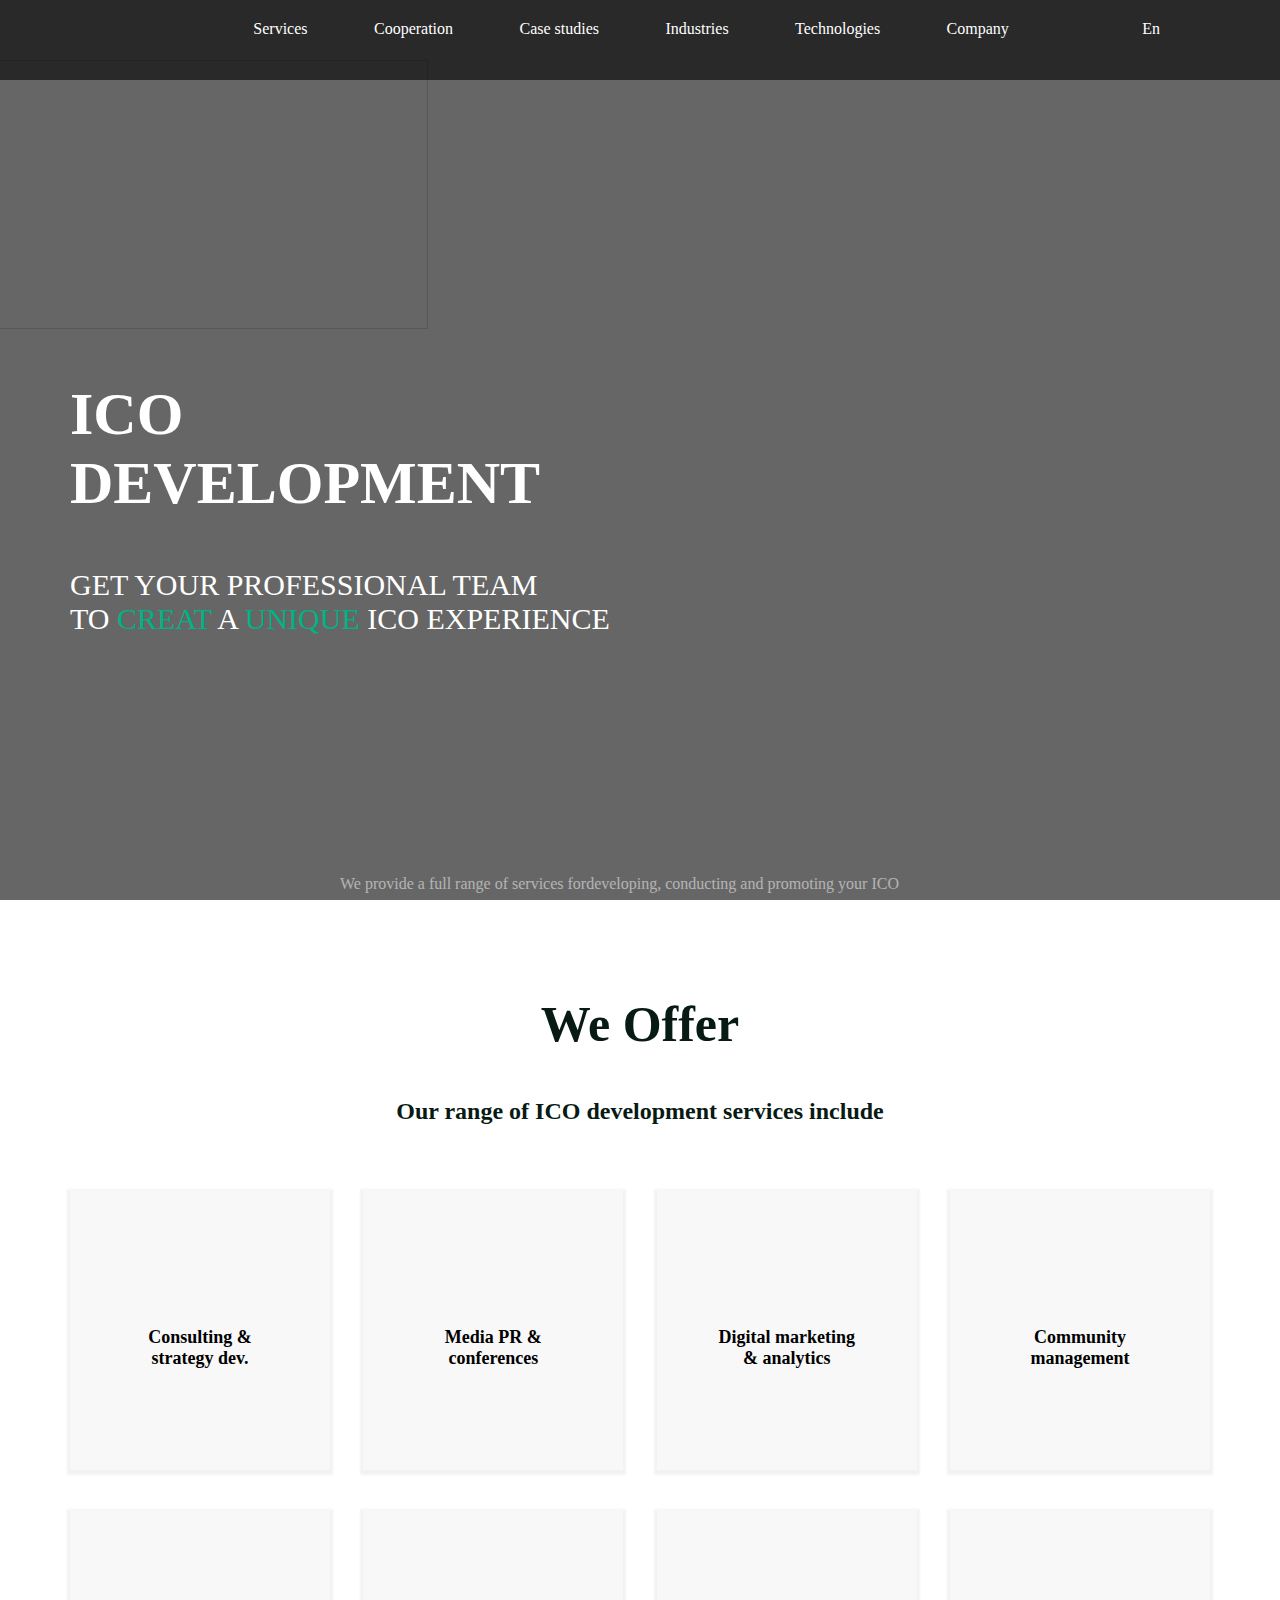
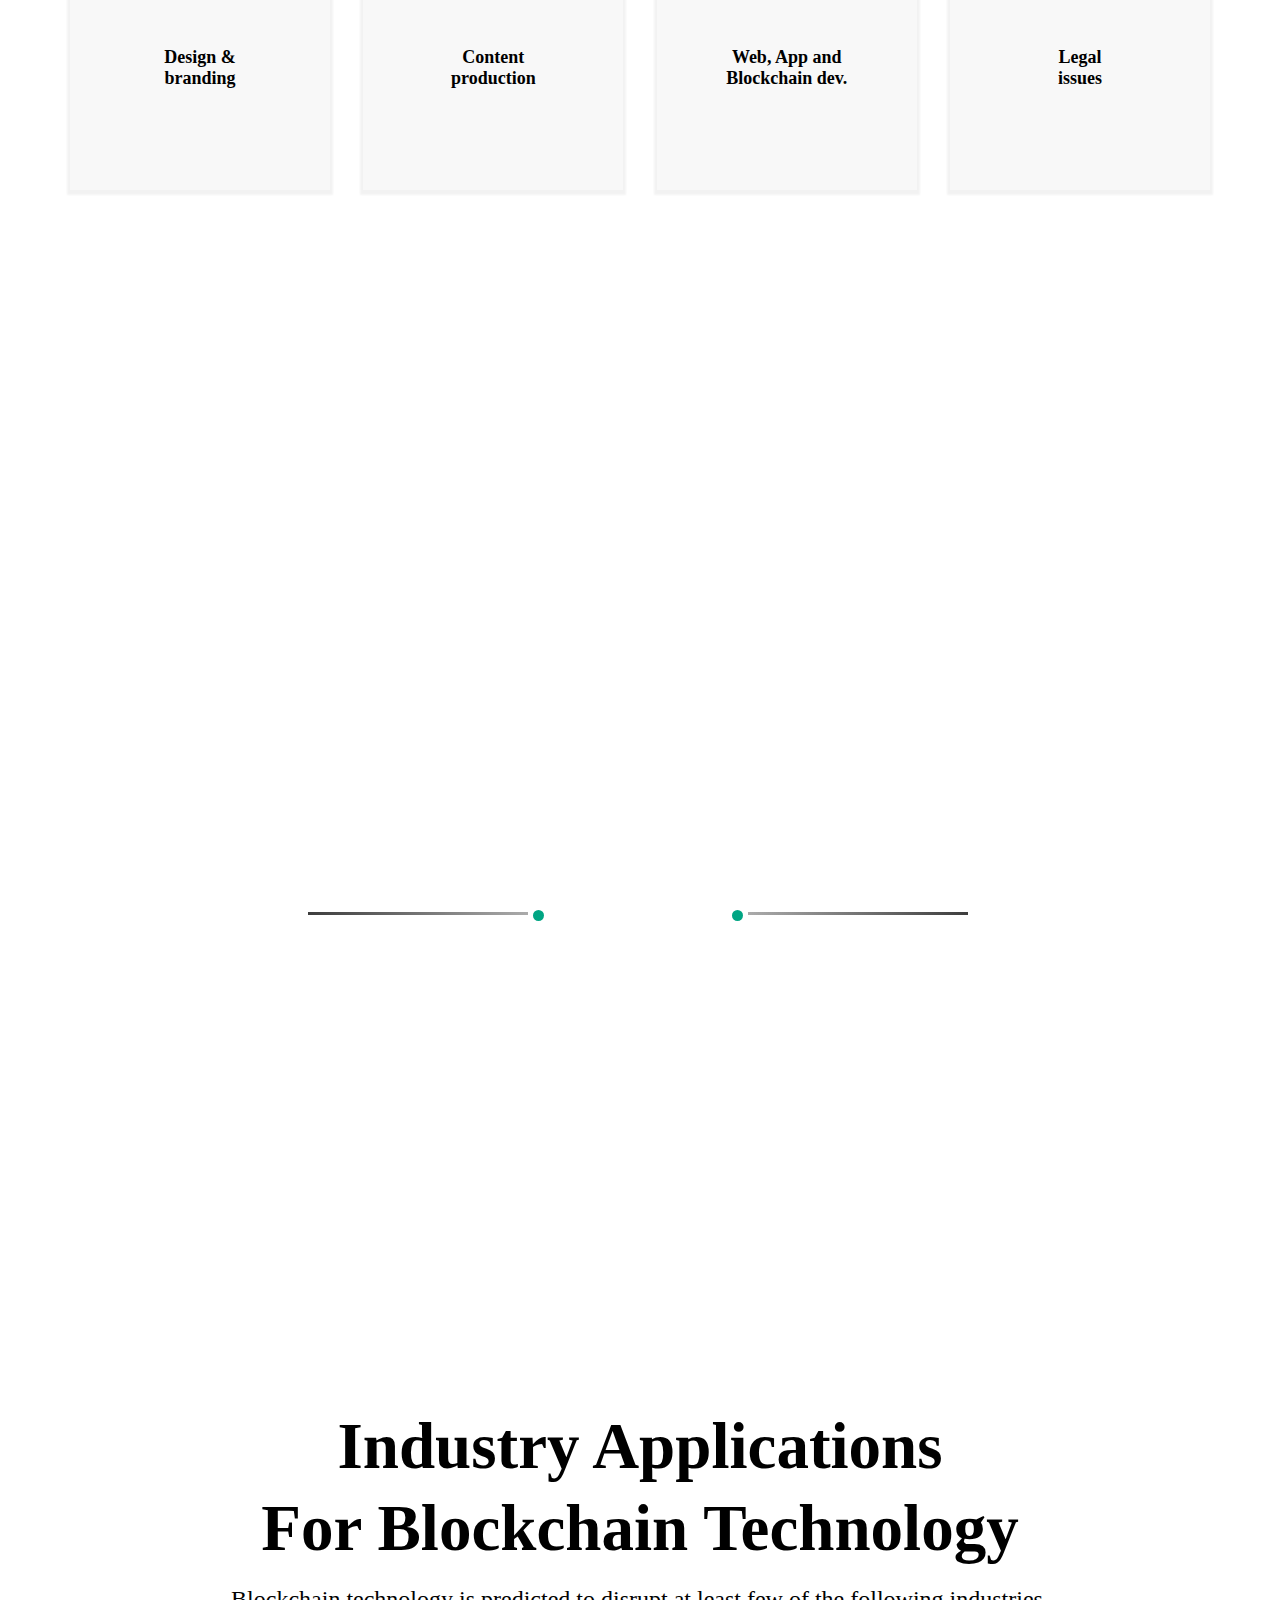
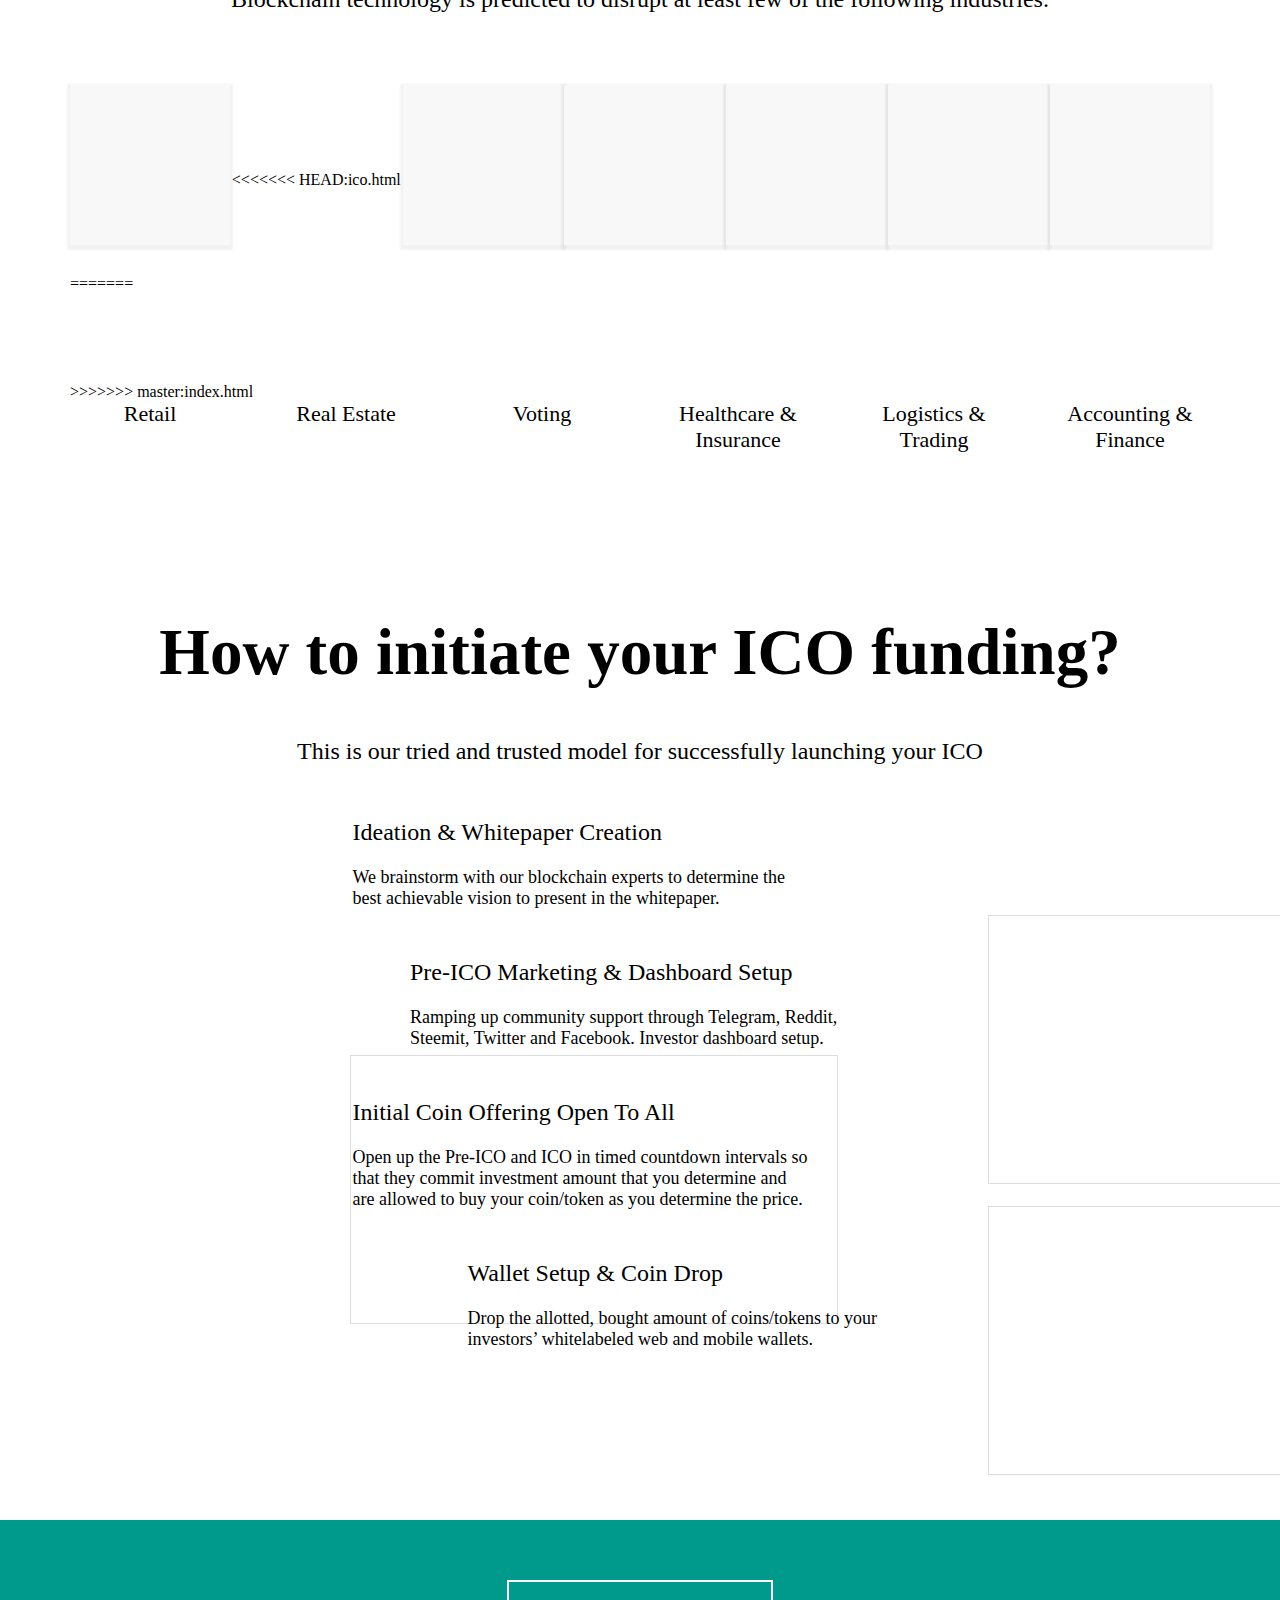
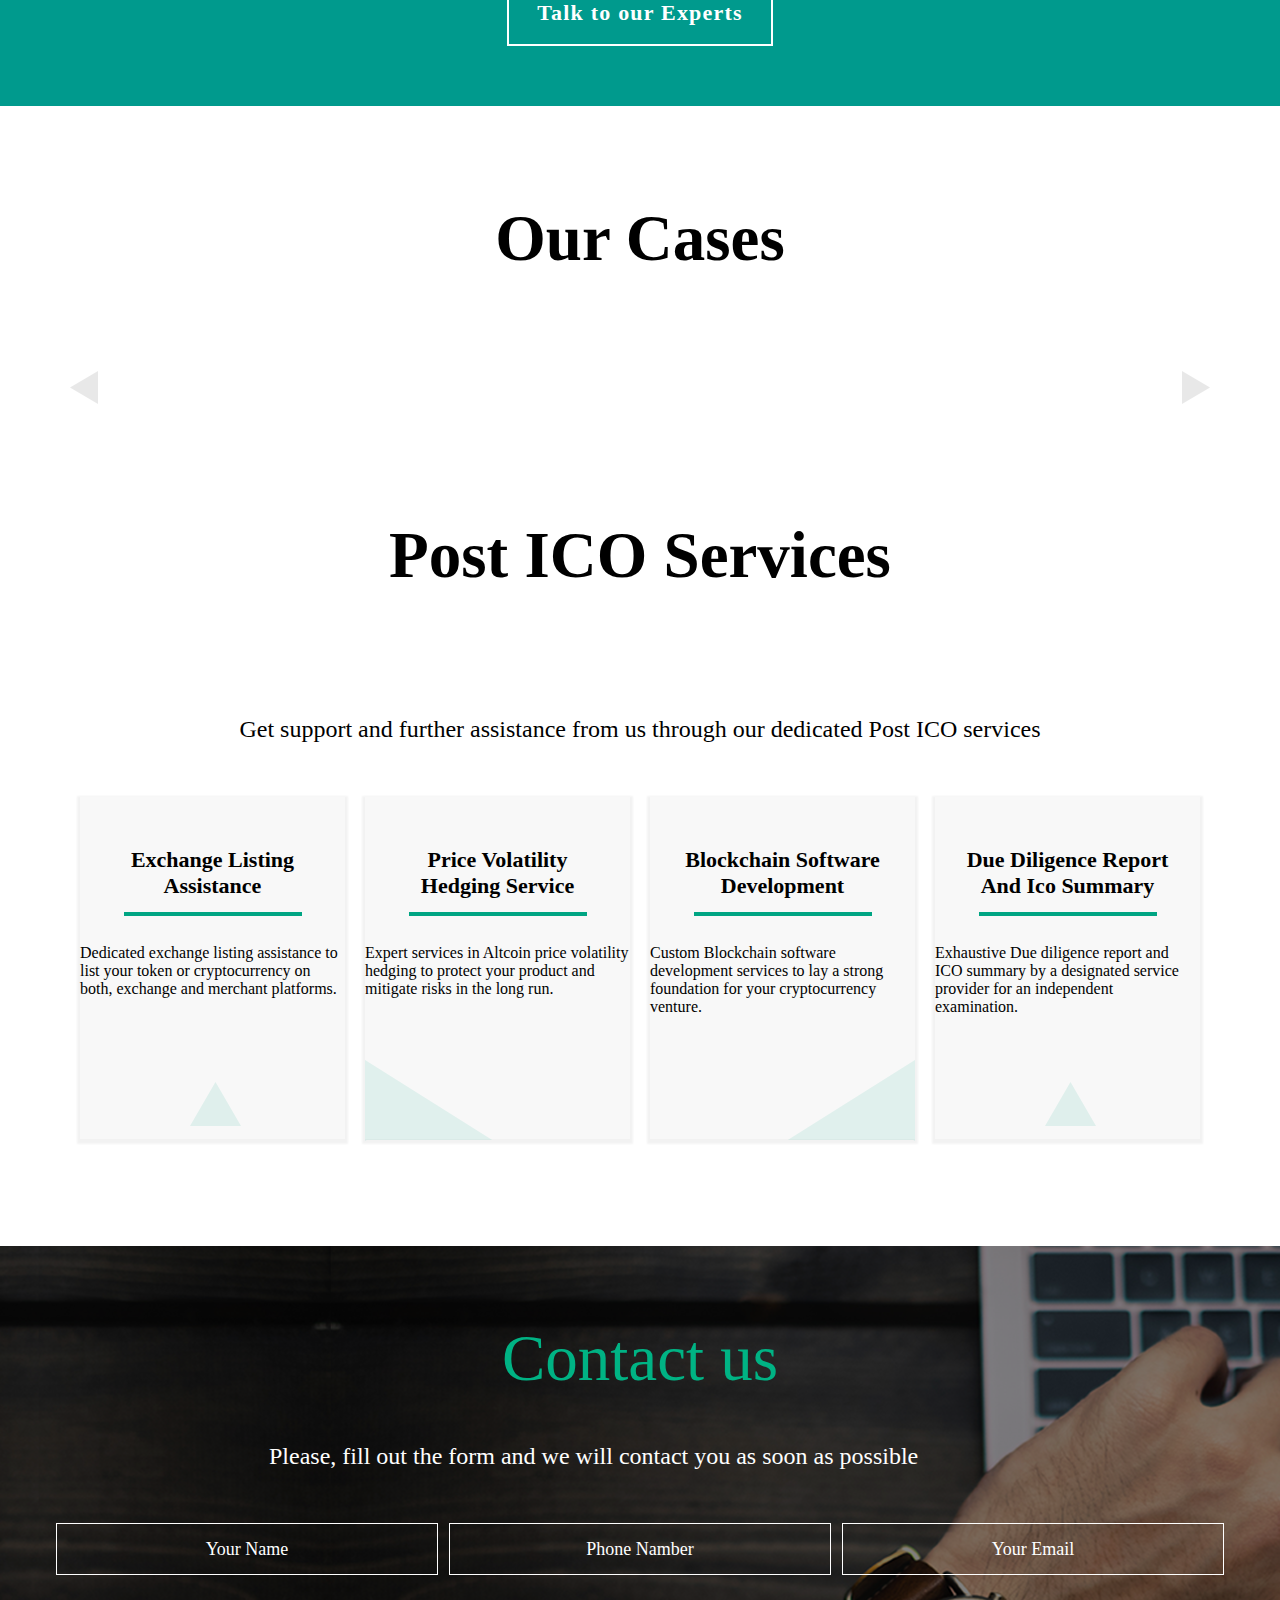
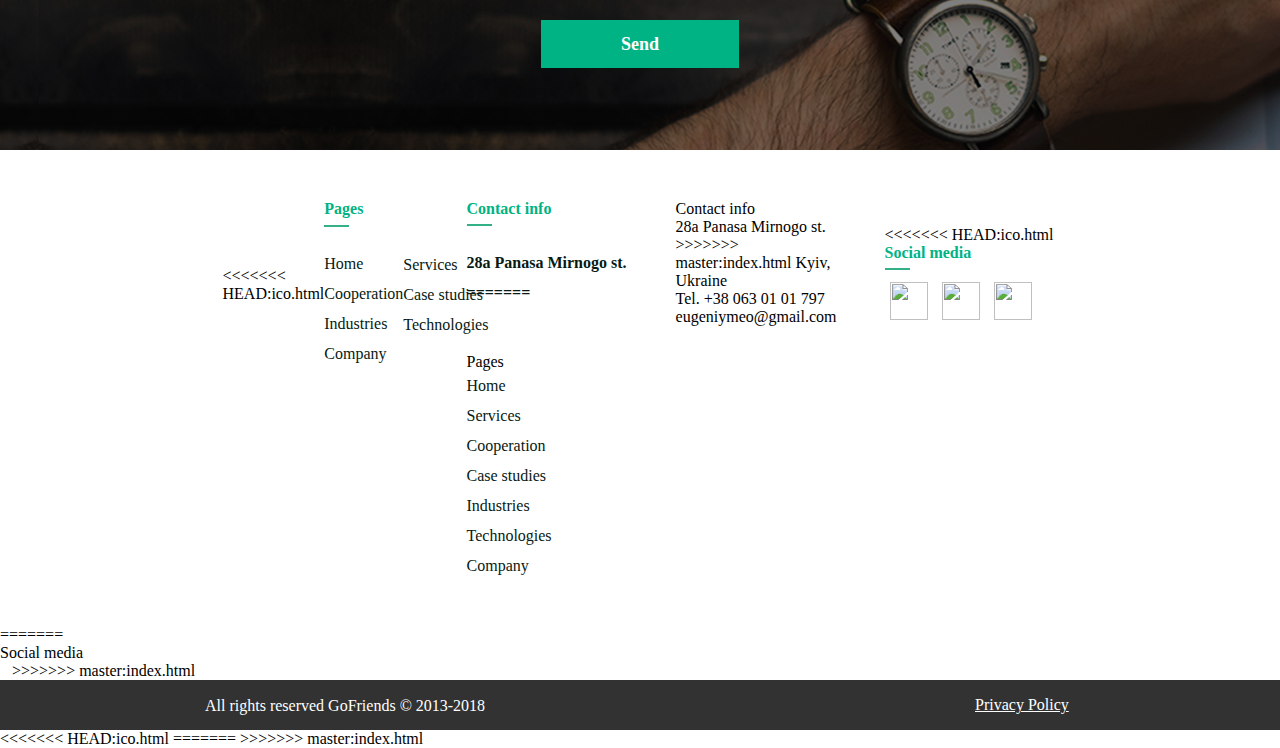
==== index.html @ b6d586a5 "Add files via upload" ====
<!DOCTYPE html>
<html>

<head>
    <meta charset="UTF-8">
    <title>ICO</title>
    <link rel="stylesheet" href="ico.css">
</head>

<body>
    <div class="main">
        <div class="header">
            <header>
                <div class="content">
                    <div class="headers">
                        <div class="logo">
                            <img src="img/logo.png" alt="">
                        </div>
                            <div class="nav">
                                <a href=""  class="nav-items">Services</a>
                                <a href="">Cooperation</a>
                                <a href="">Case studies</a>
                                <a href="" class="nav-items">Industries</a>
                                <a href="" class="nav-items">Technologies</a>
                                <a href="" class="nav-items">Company</a>
                            </div>
                            <div class="leng">
                                <a href="" class="nav-items">En</a>
                            </div>
                        </div>
                    </div>
            </header>
        </div>
        <div class="content">
            <div class="main-text">
                <div>
                    <h1>ICO <br> Development</h1>
                    <p>Get your professional team <br> to <span>creat</span> a <span>unique</span> ico experience</p>
                </div>
            </div>
            <p class="main-bottom"> We provide a full range of services fordeveloping, conducting and promoting your ICO
            </p>
        </div>
    </div>
    <div class="previlage">
        <div class="content">
            <h2>We Offer</h2>
            <p>Our range of ICO development services include</p>
            <div class="previlage-items">
                <div>
                    <img src="img/previlage-item1.png" alt="">
                    <p>Consulting & <br>
                        strategy dev.</p>
                </div>
                <div>
                    <img src="img/previlage-item2.png" alt="">
                    <p>Media PR & <br>
                        conferences </p>
                </div>
                <div>
                    <img src="img/previlage-item3.png" alt="">
                    <p>Digital marketing <br>
                        & analytics</p>
                </div>
                <div>
                    <img src="img/previlage-item4.png" alt="">
                    <p>Community <br>
                        management</p>
                </div>
                <div>
                    <img src="img/previlage-item5.png" alt="">
                    <p>Design & <br>
                        branding </p>
                </div>
                <div>
                    <img src="img/previlage-item6.png" alt="">
                    <p>Content <br>
                        production </p>
                </div>
                <div>
                    <img src="img/previlage-item7.png" alt="">
                    <p>Web, App and <br>
                        Blockchain dev.</p>
                </div>
                <div>
                    <img src="img/previlage-item8.png" alt="">
                    <p>Legal <br>
                        issues</p>
                </div>
            </div>
        </div>
    </div>
    <div class="why">
        <div class="why-text">
            <h2>Why ICO?</h2>
            <p>ICO has all the advantages of IPO, crowdfunding and revolutionary blockchain technology</p>
        </div>
        <div class="why-diagram">
            <div class="up">
                <img src="img/why-icon1.png" alt="">
                <p>Investments</p>
            </div>
            <div class="center">
                <div class="center-one">
                    <img src="img/why-icon2.png" alt="">
                    <p>Project</p>
                </div>
                <div class="center-two">
                    <p class="center-text">Seek <br>
                        financing</p>
                </div>
                <div class="icon">
                    <img src="img/why-icon3.png" alt="">
                    <p>Online Platform</p>
                </div>
                <p class="center-three">Search for and <br>
                    Invest in Project <br></p>
                <div class="center-four">
                    <img src="img/why-icon4.png" alt="">
                    <p>Investors</p>
                </div>
            </div>
            <div class="bottom">
                <img src="img/why-icon5.png" alt="">
                <p>Returns</p>
            </div>
        </div>
    </div>
    <div class="applications">
        <h2>Industry Applications <br>
            For Blockchain Technology</h2>
        <p>Blockchain technology is predicted to disrupt at least few of the following industries.</p>
        <div class="app-items">
            <div class="app-icons">
                <div><img src="img/app-icon1.png" alt="">
                </div>
<<<<<<< HEAD:ico.html
                <div>
                	<img src="img/app-icon2.png" alt="">
                </div>
                <div>
                	<img src="img/app-icon3.png" alt="">
                </div>
                <div>
                	<img src="img/app-icon4.png" alt="">
                </div>
                <div>
                	<img src="img/app-icon5.png" alt="">
                </div>
                <div>
                	<img src="img/app-icon6.png" alt="">
                </div>
            </div>
=======
                    <div><img src="img/app-icon2.png" alt="">
                </div>
                        <div><img src="img/app-icon3.png" alt="">
                </div>
                            <div><img src="img/app-icon4.png" alt="">
                </div>
                                <div><img src="img/app-icon5.png" alt="">
                </div>
                                    <div><img src="img/app-icon6.png" alt="">
                </div>
                                    </div>
>>>>>>> master:index.html
                                    <div class="app-text">
                                        <p>Retail</p>
                                        <p>Real Estate</p>
                                        <p>Voting</p>
                                        <p>Healthcare & <br>
                                            Insurance</p>
                                        <p>Logistics & <br>
                                            Trading</p>
                                        <p>Accounting & <br>
                                            Finance</p>
                                    </div>
                                </div>
                            </div>
                            <div class="how">
                                <h2>How to initiate your ICO funding?</h2>
                                <p>This is our tried and trusted model for successfully launching your ICO</p>
                                <div class="creation">
                                    <p> <span>Ideation & Whitepaper Creation </span><br><br>
                                        We brainstorm with our blockchain experts to determine
                                        the best achievable vision to present in the whitepaper.</p>
                                    <div class="creation-img">
                                        <img src="img/creation.png" alt="">
                                    </div>
                                    </div>
                                    <div class="setup">
                                        <div class="setup-img">
                                            <img src="img/setup.png" alt=""></div>
                                            <p> <span>Pre-ICO Marketing & Dashboard Setup </span><br><br>
                                                Ramping up community support through Telegram, Reddit,
                                                Steemit, Twitter and Facebook. Investor dashboard setup.</p>
                                        </div>
                                        <div class="open">
                                            <p> <span>Initial Coin Offering Open To All</span> <br><br>
                                                Open up the Pre-ICO and ICO in timed countdown intervals so
                                                that they commit investment amount that you determine and
                                                are allowed to buy your coin/token as you determine the price.</p>
                                            <div class="open-img">
                                                <img src="img/open.png" alt=""></div>
                                            </div>
                                            <div class="drop">
                                                <div class="drop-img">
                                                    <img src="img/drop.png" alt="">
                                            </div>
                                                    <p><span>Wallet Setup & Coin Drop</span><br><br>
                                                        Drop the allotted, bought amount of coins/tokens to
                                                        your investors’ whitelabeled web and mobile wallets.</p>
                                                </div>
                                            </div>
                                            <div class="button">
                                                <button>Talk to our Experts</button>
                                            </div>
                                            <div class="cases">
                                                <h2>Our Cases</h2>
                                                <div class="carousel">
                                                    <div class="owl-carousel">
                                                        <div>
                                                            <img src="img/arrowl.png" alt="">
                                                        </div>
                                                            <div>
                                                                <img src="img/img-1.png" alt=""></div>
                                                                <div>
                                                                    <img src="img/img-2.png" alt="">
                                                                </div>
                                                                    <div>
                                                                        <img src="img/img-3.png" alt="">
                                                                    </div>
                                                                        <div><img src="img/arrowr.png" alt=""></div>
                                                                        </div>
                                                                    </div>
                                                                </div>
                                                                <div class="services">
                                                                    <h2>Post ICO Services</h2>
                                                                    <p>Get support and further assistance from us through our dedicated Post ICO services</p>
                                                                    <div class="items">
                                                                        <div class="assistance">
                                                                            <h3>Exchange Listing <br>
                                                            Assistance</h3>
                                                                            <p>Dedicated exchange
                                                                                listing assistance to list your token or cryptocurrency on both, exchange and merchant platforms.</p>
                                                                        </div>
                                                                        <div class="service">
                                                                            <h3>Price Volatility <br>
                                                            Hedging Service</h3>
                                                                            <p>Expert services in
                                                                                Altcoin price volatility hedging to protect your product and mitigate risks in the long run.</p>
                                                                        </div>
                                                                        <div class="development">
                                                                            <h3>Blockchain Software <br>
                                                            Development</h3>
                                                                            <p>Custom Blockchain
                                                                                software development services to lay a strong foundation for your cryptocurrency venture.</p>
                                                                        </div>
                                                                        <div class="summary">
                                                                            <h3>Due Diligence Report <br>
                                                            And Ico Summary</h3>
                                                                            <p>Exhaustive Due diligence report and ICO summary by a designated service provider for an independent examination.</p>
                                                                        </div>
                                                                    </div>
                                                                </div>
                                                                <div class="contacts">
                                                                    <div class="contact">
                                                                        <h2> Contact us</h2>
                                                                        <p>Please, fill out the form and we will contact you as soon as possible</p>
                                                                        <div class="forms">
                                                                            <input type="text" name="name" value="Your Name" placeholder="Your Name"onfocus="this.value=''">
                                                                            <input type="text" value="Phone Namber"
                                                                            placeholder="Phone Namber" onfocus="this.value=''">
                                                                            <input type="email" value="Your Email"
                                                                            placeholder="Your Email" onfocus="this.value=''">
                                                                        </div>
                                                                        <button class="send">Send</button>
                                                                    </div>
                                                                </div>
                                                                <div class="footer">
                                                                    <div class="pages">
<<<<<<< HEAD:ico.html
                                                                        	<div class="page">
	                                                                        	<p>Pages</p>
	                                                                            <a href="#">Home</a>
	                                                                            <a href="#">Cooperation</a>
	                                                                            <a href="#">Industries</a>
	                                                                            <a href="#">Company</a>
                                                                            </div>
                                                                            <div class="page-two">
	                                                                            <a href="#">Services</a>
	                                                                            <a href="#">Case studies</a> 
	                                                                            <a href="#">Technologies</a>
                                                                            </div>
                                                                        </ul>
                                                                    </div>
                                                                    <div class="contact-info">
                                                                        <p class="contact-one">Contact info</p>
                                                                        <p class="contact-two">28a Panasa Mirnogo st. <br>
=======
                                                                        <p>Pages</p>
                                                                        <ul>
                                                                            <li><a href="#">Home</a></li>
                                                                            <li><a href="#">Services</a></li>
                                                                            <li><a href="#">Cooperation</a></li>
                                                                            <li><a href="#">Case studies</a></li>
                                                                            <li><a href="#">Industries</a></li>
                                                                            <li><a href="#">Technologies</a></li>
                                                                            <li><a href="#">Company</a></li>
                                                                        </ul>
                                                                    </div>
                                                                    <div class="contact-info">
                                                                        <p>Contact info</p>
                                                                        <p>28a Panasa Mirnogo st. <br>
>>>>>>> master:index.html
                                                                            Kyiv, Ukraine <br>
                                                                            Tel. +38 063 01 01 797 <br>
                                                                            eugeniymeo@gmail.com </p>
                                                                    </div>
                                                                    <div class="social">
<<<<<<< HEAD:ico.html
                                                                        <img src="img/logo-end.png" alt="" class="social-logo">
                                                                        <p>Social media</p>
                                                                        
                                                                        <a href="#">
                                                                        <img src="img/facebook.svg" alt="" class="social-">
                                                                        </a>
                                                                        <a href="#">
                                                                        <img src="img/instagram.svg" alt="" class="social-">
                                                                        </a>
                                                                        <a href="#">
                                                                        <img src="img/linkedin.svg" alt="" class="social-">
                                                                        </a>
 																</div>
 															</div>
=======
                                                                        <img src="img/logo.png" alt="">
                                                                        <p>Social media</p>
                                                                        <img src="" alt="">
                                                                        <img src="" alt="">
                                                                        <img src="" alt="">
            </div>
>>>>>>> master:index.html
                                                                        <div class="copyright">
                                                                            <p>All rights reserved GoFriends © 2013-2018</p>
                                                                            <a href="">Privacy Policy</a>
                                                                        </div>
                                                                    </div>
<<<<<<< HEAD:ico.html
                                                                

=======
>>>>>>> master:index.html
</body>

</html>
---- ico.css ----
@font-face{
	font-family: 'Ubuntu';
	src: url(Fonts/Ubuntu/Ubuntu-Light.ttf) ;
}
@font-face{
	font-family: 'Ubuntu-Bold';
	src: url(Fonts/Ubuntu/Ubuntu-Bold.ttf) ;
}		
*{	
	margin:0;
	padding: 0;
}
.content{
	width: 1140px;
	margin: 0 auto;
}
.main-text{
	margin-top: -80px;
	height: 95vh;
	display: flex;
	align-items: center;
	width: 1140px;
	position: relative;
	z-index: 999;
}
.main-bottom{
	margin-left: 270px;
	margin-top: -60px;
	align-self: flex-end;
	opacity: 0.5;
	color: #ffffff;
	font-family: Ubuntu;
	font-size: 16px;
}
.main{
	margin-bottom: 95px;
	background-image: url(img/main-back.png);
	background-size:  cover;
	background-repeat: no-repeat;
	height: 100vh;
	position: relative;
	background-position: bottom center;
}
.main-text p{

	color: #ffffff;
	font-family: Ubuntu;
	font-size: 30px;
	text-transform: uppercase;
}
header{
	position: relative;
	height: 80px;
}
header::before{
	content: "";
	position: absolute;
	top: 0;
	left: 0;
	width: 100%;
	height: 100%;
	background-color: rgba(0,0,0,.6);
}
.headers{
	padding-top: 20px;	
	display: flex;
	justify-content: space-around;
	align-items: center;
}
.nav a, .leng a{
	position: relative;
	display: block;
	color: #ffffff;
	font-family: Ubuntu;
	font-size: 16px;
	font-weight: 400;
	text-decoration: none;
}
.nav{
	opacity: 1;
	width: 822px;
	display: flex;
	align-items: center;
	justify-content: space-around;
}
.main::before{
	content:"";
	position: absolute;
	top: 0;
	left: 0;
	width: 100%;
	height: 100%;
	background: rgba(0,0,0, .6);
}
.logo{
	position: relative;
	z-index: 9999;
}
.leng .nav-items::before{
	top: 6px;
	left: 25px;
}
.nav-items::before{
	position: absolute;
	content:"";
	background-image: url(img/tringle-nav.png);
	height: 8px;
	width: 8px;
	right: -15px;
	top: 6px;
}
.main-text span{
	color: #01B384;
}
h1{	
	margin-bottom: 50px;
	color: #ffffff;
	font-family: Ubuntu;
	font-size: 60px;
	text-transform: uppercase;
}
.main-text{
	width: 1140px;
	margin: 0 auto;
}
.previlage h2{
	text-align: center;
	margin-bottom: 45px;
color: #071a13;
font-family: Ubuntu-Bold;
font-size: 50px;
font-weight: bold bold;
}
.previlage .content > p{
	text-align: center;
	font-weight: bold;
	color: #071a13;
	font-family: Ubuntu;
	font-size: 24px;
	margin-bottom: 65px;
}

.previlage-items div{
	margin-bottom: 40px;
	flex-direction: column;
	box-shadow: 0 2px 2px 3px rgba(0, 0, 0, 0.05);
	background-color: #f8f8f8;
	display: flex;
	align-items: center;
	justify-content: center; 
	height: 280px;
	width: 260px;
}
.previlage-items img{
	margin-bottom: 35px;
}
.previlage-items p{
	font-weight: bold;
	text-align: center;
	color: #000000;
	font-family: Ubuntu;
	font-size: 18px;
	display: block;
}
.previlage-items{
	display: flex;                                                            
	flex-wrap: wrap;
	justify-content: space-between;
	align-items: center;
}
.why{
	margin-top: 100px;

	background-image: url(img/why-back.png);
	background-size:  cover;
	background-repeat: no-repeat;	
}
.why-text h2{
	text-align: center;
	padding-top: 78px;
	margin-bottom: 36px;
	color: #ffffff;
	font-family: Ubuntu-Bold;
	font-size: 65px;
}
.why-text p{
	margin-bottom: 145px;
	text-align: center;
	color: #ffffff;
	font-family: Ubuntu;
	font-size: 24px;
}
.why-diagram .up p{
	font-weight: bold;
	letter-spacing: 2px;
	color: #ffffff;
	font-family: Ubuntu;
	font-size: 24px;
}
.why-diagram .center .center-one p{
	color: #ffffff;
	font-family: Ubuntu;
	font-size: 24px;
	font-weight: bold;
	letter-spacing: 2px;
}
.why-diagram .center .center-four p{
	color: #ffffff;
	font-family: Ubuntu;
	font-size: 24px;
	font-weight: bold;
	letter-spacing: 2px;
}
.why-diagram .center .icon p{
	color: #ffffff;
	font-family: Ubuntu;
	font-size: 26px;
	font-weight: bold;
	letter-spacing: 2px;
	width: 220px;
}
.why-diagram .bottom p{
	color: #ffffff;
	font-family: Ubuntu;
	font-size: 24px;
	font-weight: bold;
	letter-spacing: 2px;
}
.up{
	width: 1140px;
    margin: 0 auto;
    display: flex;
    justify-content: center;
    align-items: center;
    flex-direction: column;
}
.up img{
	margin-bottom: 25px;
}
.up p{
	margin-bottom: 100px;
}
.center{
	height: 170px;	
	position: relative;
	width: 1100px;
    margin: 0 auto 100px;
    display: flex;
    align-items: center;
}
.center-three, .center-two{
	text-align: center;
	letter-spacing: 1.5px;
	color: #ffffff;
	font-family: Ubuntu;
	font-size: 18px;
	font-weight: bold;
	margin-bottom: 100px;
	position: relative;
	margin-top: 50px;	
	width: 220px;
	display: flex;
	justify-content: space-around;
	align-items: center;
}

.icon{
	max-height: inherit;
	margin-bottom: -80px;
	display: flex;
	flex-direction: column;
	justify-content: center;
	align-items: center;	
}

.center::before{
	left: 35px;
    top: -285px;
	position: absolute;
	content: "";
	width: 1036px;
	height: 783px;	
	background: url(img/arrows.png);
	background-repeat: no-repeat;
}
.bottom{
	width: 1140px;
    margin: 0 auto;
    display: flex;
    justify-content: center;
    align-items: center;
    flex-direction: column;	
}

.bottom img{
	margin-bottom: 25px;
}
.bottom p{
	margin-bottom: 130px;
}
.center-one{
	margin-right: 130px;
}
.center-two::before{
	top: 70px;
	content: "";
	width: 220px;
	height: 3px;    
	width: 220px;
	position: absolute;
	background-image: linear-gradient(to right, #3d3d3d, #ababab);
}
.center-two::after{
	content: "";
	width: 11px;
	height: 11px;
	border-radius: 100%;
	background-color: #00a583;
	margin-bottom: -105px;
    margin-right: -50px;
}
.center-text{
	padding-left: 40px;
}
.center-two{
	text-align: center;
}
.icon img{
	margin: 0 30px	 20px;
}
.center-three::after{
	top: 70px;
	content: "";
	width: 220px;
	height: 3px;
	position: absolute;
	background-image: linear-gradient(to right, #ababab,  #3d3d3d);
}
.center-three::before{
	content: "";
	width: 11px;
	height: 11px;
	border-radius: 100%;
	background-color: #00a583;
	margin-bottom: -105px;
    margin-left: -40px;
}
.center-three{
	margin-right: 110px;
}
.center-two, .icon, .center-three{
margin-top: -30px;
}
.center-one, .center-four{
	margin-top: -80px;
}

.applications{
	width: 1140px;
	margin: 0 auto;
}
.applications h2{
	margin-bottom: 35px;
	text-align: center;
	width: 1140px;
	height: 146px;
	color: #000000;
	font-family: Ubuntu;
	font-size: 65px;
	font-weight: 700;
	line-height: 82px;
}
.why-diagram{
	margin-bottom: 110px;
}
.applications > p{
	text-align: center;
	width: 1140px;
	height: 24px;
	color: #010101;
	font-family: Ubuntu;
	font-size: 24px;
	font-weight: 500;
	margin-bottom: 75px;
}
.app-icons div{
	margin-bottom: 30px;
	display: flex;
	justify-content: center;
	align-items: center;	
	width: 160px;
	height: 160px;
	box-shadow: 0 2px 2px 3px rgba(0, 0, 0, 0.05);
	background-color: #f8f8f8;
}
.app-icons, .app-text{
	display: flex;
	justify-content: space-between;
	align-items: center;
}

.app-text p {
	margin-bottom: 160px;
	text-align: center;
	display: block;
	width: 160px;
	height: 50px;
	color: #000000;
	font-family: Ubuntu-Bold;
	font-size: 22px;
}
.how{
	width: 1140px;
	margin: 0 auto;
}
.how h2{
	margin-bottom: 35px;
	text-align: center;
	width: 1140px;
	height: 64px;
	color: #000000;
	font-family: Ubuntu-Bold;
	font-size: 65px;
	line-height: 82px;
}
.how > p{
	margin-bottom: 85px;
	text-align: center;
	width: 1140px;
	height: 24px;
	color: #000000;
	font-family: Ubuntu-Bold;
	font-size: 24px;
	font-weight: 500;
	line-height: 82px;
}
.creation{
	margin-bottom: 50px;
	display: flex;
	justify-content: center;
	align-items: center;
}
.creation-img{
	display: block;
	position: relative;
}
.creation-img::before{
	z-index: -1;
	content: "";
	display: block;
	position: absolute;
	top: 60px;
	left: 60px;
	width: 486px;
	height: 267px;
	border: 1px solid #dddddd;
}
.creation p span{
	color: #000000;
	font-family: Ubuntu-Bold;
	font-size: 24px;
}
.creation p{
	margin-right: 115px;
	width: 460px;
	font-size: 18px;
	font-family: Ubuntu;
	font-weight: 400;
}
.setup{
	margin-bottom: 50px;
	display: flex;
	justify-content: center;
	align-items: center;
}
.setup p span{
	color: #000000;
	font-family: Ubuntu-Bold;
	font-size: 24px;
}
.setup p{
		font-size: 18px;
<<<<<<< HEAD
=======
	margin-left: 115px;
	width: 460px;
	font-family: Ubuntu;
	font-weight: 400;
}
.setup-img{
	display: block;
	position: relative;
}
.setup-img::before{
	z-index: -1;
	content: "";
	display: block;
	position: absolute;
	top: 60px;
	left: -60px;
	width: 486px;
	height: 267px;
	border: 1px solid #dddddd;
}
.open{
	margin-bottom: 50px;
	display: flex;
	justify-content: center;
	align-items: center;
}
.open p span{
	color: #000000;
	font-family: Ubuntu-Bold;
	font-size: 24px;
}
.open p{
		font-size: 18px;
	margin-right: 115px;
	width: 460px;
	font-family: Ubuntu;
	font-weight: 400;
}
.open-img{
	display: block;
	position: relative;
}
.open-img::before{
	z-index: -1;
	content: "";
	display: block;
	position: absolute;
	top: 60px;
	left: 60px;
	width: 486px;
	height: 267px;
	border: 1px solid #dddddd;
}
.drop{
	margin-bottom: 170px;
	display: flex;
	justify-content: center;
	align-items: center;
}
.drop p span{
	color: #000000;
	font-family: Ubuntu-Bold;
	font-size: 24px;
}
.drop p{
		font-size: 18px;
>>>>>>> master
	margin-left: 115px;
	width: 460px;
	font-family: Ubuntu;
	font-weight: 400;
}
<<<<<<< HEAD
.setup-img{
	display: block;
	position: relative;
}
.setup-img::before{
	z-index: -1;
	content: "";
	display: block;
	position: absolute;
	top: 60px;
	left: -60px;
	width: 486px;
	height: 267px;
	border: 1px solid #dddddd;
}
.open{
	margin-bottom: 50px;
	display: flex;
	justify-content: center;
	align-items: center;
}
.open p span{
	color: #000000;
	font-family: Ubuntu-Bold;
	font-size: 24px;
}
.open p{
		font-size: 18px;
	margin-right: 115px;
	width: 460px;
	font-family: Ubuntu;
	font-weight: 400;
}
.open-img{
	display: block;
	position: relative;
}
.open-img::before{
	z-index: -1;
	content: "";
	display: block;
	position: absolute;
	top: 60px;
	left: 60px;
	width: 486px;
	height: 267px;
	border: 1px solid #dddddd;
}
.drop{
	margin-bottom: 170px;
	display: flex;
	justify-content: center;
	align-items: center;
}
.drop p span{
	color: #000000;
	font-family: Ubuntu-Bold;
	font-size: 24px;
}
.drop p{
		font-size: 18px;
	margin-left: 115px;
	width: 460px;
	font-family: Ubuntu;
	font-weight: 400;
}
=======
>>>>>>> master
.drop-img{
	display: block;
	position: relative;
}
.drop-img::before{
	z-index: -1;
	content: "";
	display: block;
	position: absolute;
	top: 60px;
	left: -60px;
	width: 486px;
	height: 267px;
	border: 1px solid #dddddd;
}
.button{
	display: flex;
	justify-content: center;
	align-items: center;
	height: 186px;
	background-color: #009a8d;
	margin-bottom: 95px;
}
.button button{
	display: flex;
	align-items: center;
	justify-content: center;
	color: #ffffff;
	background:none;
	letter-spacing: 1.2px;
	font-weight: bold;
	font-family: Ubuntu;
	font-size: 22px;
	width: 266px;
	height: 66px;
	border: 2px solid #ffffff;
}
.cases{
	margin: 0 auto;
	width: 1140px;
	display: flex;
	flex-direction: column;	
	justify-content: center;
	align-items: center;
}
.cases h2{
	color: #000000;
	font-family: Ubuntu-Bold;
	font-size: 65px;
	margin-bottom: 95px;
}
.owl-carousel{
	width: 1140px;
	display: flex;
	flex-direction: row;
	justify-content: space-between;
	align-items: center;
	margin-bottom: 110px;
}
.services{
	margin: 0 auto;
	width: 1140px;
	display: flex;
	flex-direction: column;	
	justify-content: center;
	align-items: center;
}
.services h2{
	color: #000000;
	font-family: Ubuntu-Bold;
	font-size: 65px;
	margin-bottom: 95px;
}
.services > p{
	margin-bottom: 85px;
    text-align: center;
    width: 1140px;
    height: 24px;
    color: #000000;
    font-family: Ubuntu-Bold;
    font-size: 24px;
    font-weight: 500;
    line-height: 82px;
}
.assistance,.service,.development,.summary{
	position: relative;
	width: 265px;
	height: 342px;
	box-shadow: 0 2px 2px 3px rgba(0, 0, 0, 0.05);
	background-color: #f8f8f8;
	display: flex;
	flex-direction: column;
<<<<<<< HEAD
=======

}
.items{
	width: 1140px;
	margin: 0 auto 107px;
	display: flex;
	justify-content: space-around;
	align-items: center;
}
h3{ 
	margin: 50px auto 45px;
	text-align: center;
	color: #000000;
	font-family: Ubuntu-Bold;
	font-size: 22px;
}
.assistance::after,.service::after,.development::after,.summary::after{
	top: 115px;
	left: 43.5px;
	content: "";
	position: absolute;
	width: 178px;
	height: 4px;
	background-color: #00a583;
}
.assistance::before, .summary::before{
	content: "";
	position: absolute;
	width: 51px;
 	height: 44px;
 	background: url(img/triangle.png);
 	left: 110px;
    top: 285px;
}
.service::before{
	content: "";
	position: absolute;
	width: 127px;
	left: 0px;
    top: 263px;
	height: 81px;
 	background: url(img/triangle_left.png);
}
.development::before{
	content: "";
	position: absolute;
	width: 127px;
	left: 138px;
    top: 263px;
	height: 81px;
 	background: url(img/triangle_right.png);	
}
.contacts{
	height: 504px;
	background-image: url(img/contact_background.png);
	background-repeat: no-repeat;
	background-position: center;
	background-size: cover;
}
.contacts h2{
	width: 308px;
	height: 48px;
	color: #00b384;
	font-family: Ubuntu;
	font-size: 65px;
	font-weight: 400;
	line-height: 45px;
	text-align: center;
	margin-bottom: 50px;
}
.contact{
	padding-top: 90px;
	width: 1140px;
	margin: 0 auto;
	display: flex;
	flex-direction: column;
	align-items: center;
}
.contact p {
	width: 742px;
	height: 24px;
	color: #fefefe;
	font-family: Ubuntu;
	font-size: 24px;
	font-weight: 500;
	line-height: 45px;
	margin-bottom: 65px;
}
.forms{
	width: 1168px;
	display: flex;
	justify-content: space-between;
	align-items: center;
}
.forms input{
	margin-bottom: 45px;
	text-align: center;	
	color: #ffffff;
	font-family: Ubuntu;
	font-size: 18px;
	font-weight: 400;
	line-height: 45px;
	background:none;
	width: 380px;
	height: 50px;
	border: 1px solid #ffffff;
}
.send{
	width: 198px;
	height: 48px;
	border: 2px solid #00b384;
	background-color: #00b384;
	color: #fefefe;
	font-family: Ubuntu;
	font-size: 18px;
	font-weight: 700;
	line-height: 33px;
}
.footer{
	width: 1140px;
	margin: 0 auto;
}
li a {
	text-decoration: none;
	color: #071a13;
	font-family: Ubuntu;
	font-size: 16px;
	font-weight: 400;
	line-height: 30px;
}
li{
	list-style-type: none;
}



>>>>>>> master

}
.items{
	width: 1140px;
	margin: 0 auto 107px;
	display: flex;
	justify-content: space-around;
	align-items: center;
}
h3{ 
	margin: 50px auto 45px;
	text-align: center;
	color: #000000;
	font-family: Ubuntu-Bold;
	font-size: 22px;
}
.assistance::after,.service::after,.development::after,.summary::after{
	top: 115px;
	left: 43.5px;
	content: "";
	position: absolute;
	width: 178px;
	height: 4px;
	background-color: #00a583;
}
.assistance::before, .summary::before{
	content: "";
	position: absolute;
	width: 51px;
 	height: 44px;
 	background: url(img/triangle.png);
 	left: 110px;
    top: 285px;
}
.service::before{
	content: "";
	position: absolute;
	width: 127px;
	left: 0px;
    top: 263px;
	height: 81px;
 	background: url(img/triangle_left.png);
}
.development::before{
	content: "";
	position: absolute;
	width: 127px;
	left: 138px;
    top: 263px;
	height: 81px;
 	background: url(img/triangle_right.png);	
}
.contacts{
	height: 504px;
	background-image: url(img/contact_background.png);
	background-repeat: no-repeat;
	background-position: center;
	background-size: cover;
	margin-bottom: 50px;
}
.contacts h2{
	width: 308px;
	height: 48px;
	color: #00b384;
	font-family: Ubuntu;
	font-size: 65px;
	font-weight: 400;
	line-height: 45px;
	text-align: center;
	margin-bottom: 50px;
}
.contact{
	padding-top: 90px;
	width: 1140px;
	margin: 0 auto;
	display: flex;
	flex-direction: column;
	align-items: center;
}
.contact p {
	width: 742px;
	height: 24px;
	color: #fefefe;
	font-family: Ubuntu;
	font-size: 24px;
	font-weight: 500;
	line-height: 45px;
	margin-bottom: 65px;
}
.forms{
	width: 1168px;
	display: flex;
	justify-content: space-between;
	align-items: center;
}
.forms input{
	margin-bottom: 45px;
	text-align: center;	
	color: #ffffff;
	font-family: Ubuntu;
	font-size: 18px;
	font-weight: 400;
	line-height: 45px;
	background:none;
	width: 380px;
	height: 50px;
	border: 1px solid #ffffff;
}
.send{
	width: 198px;
	height: 48px;
	border: 2px solid #00b384;
	background-color: #00b384;
	color: #fefefe;
	font-family: Ubuntu;
	font-size: 18px;
	font-weight: 700;
	line-height: 33px;
}
.footer{
	display: flex;
	justify-content: space-between;
	align-items: flex-start;
	width: 835px;
	margin: 0 auto 45px;
}
.pages a {
	text-decoration: none;
	color: #071a13;
	font-family: Ubuntu;
	font-size: 16px;
	font-weight: 400;
	line-height: 30px;
}
li{
	list-style-type: none;
}
.pages{
	width: 215px;
	display: flex ;
	align-items: center;
	justify-content: space-between;
}
.page, .page-two{
	display: flex;
	flex-direction: column;
}
.pages p {
	position: relative;
	width: 41px;
	height: 14px;
	color: #00b384;
	font-family: Ubuntu;
	font-size: 16px;
	font-weight: bold;
	margin-bottom: 35px;
}
.pages p::before{
	display: block;
	content: "";
	position: absolute;
	height: 2px;
	width: 25px;
	background-color: #33b185;
	top: 25px;
}
.page-two{
	margin-top: 20px;
}
.contact-info{
	width: 180px;
}
.contact-one{
	position: relative;
	width: 89px;
	height: 13px;
	color: #00b384;
	font-family: Ubuntu;
	font-size: 16px;
	font-weight: bold;
	margin-bottom: 35px;
}
.contact-two{
	width: 178px;
	height: 105px;
	color: #071a13;
	font-family: Ubuntu;
	font-size: 16px;
	font-weight: bold;
	line-height: 30px;
}
.contact-one::before{
	display: block;
	content: "";
	position: absolute;
	height: 2px;
	width: 25px;
	background-color: #33b185;
	top: 24px;
}
.social-{
	height: 38px;
	width: 38px;
	margin: 0 5px;
}
.social-logo{
	width: 128px;
	height: 38;
	margin-bottom: 40px;
}
.social p{
	width: 89px;
	height: 13px;
	color: #00b384;
	font-family: Ubuntu;
	font-size: 16px;
	font-weight: bold;
	position: relative;
	margin-bottom: 25px;
}
.social a{
	text-decoration: none;
}
.social p::before{
	display: block;
	content: "";
	position: absolute;
	height: 2px;
	width: 25px;
	background-color: #33b185;
	top: 24px;
}
.copyright{
	display: flex;
	justify-content: center;
	align-items: center;
	height: 50px;
	background-color: #323232;
}
.copyright p{
	margin-right: 460px;
	width: 310px;
	height: 16px;
	color: #ffffff;
	font-family: Ubuntu;
	font-size: 16px;
}
.copyright a{
width: 100px;
height: 18px;
color: #ffffff;
font-family: Ubuntu;
font-size: 16px;
font-weight: 400;
text-decoration: underline;
}
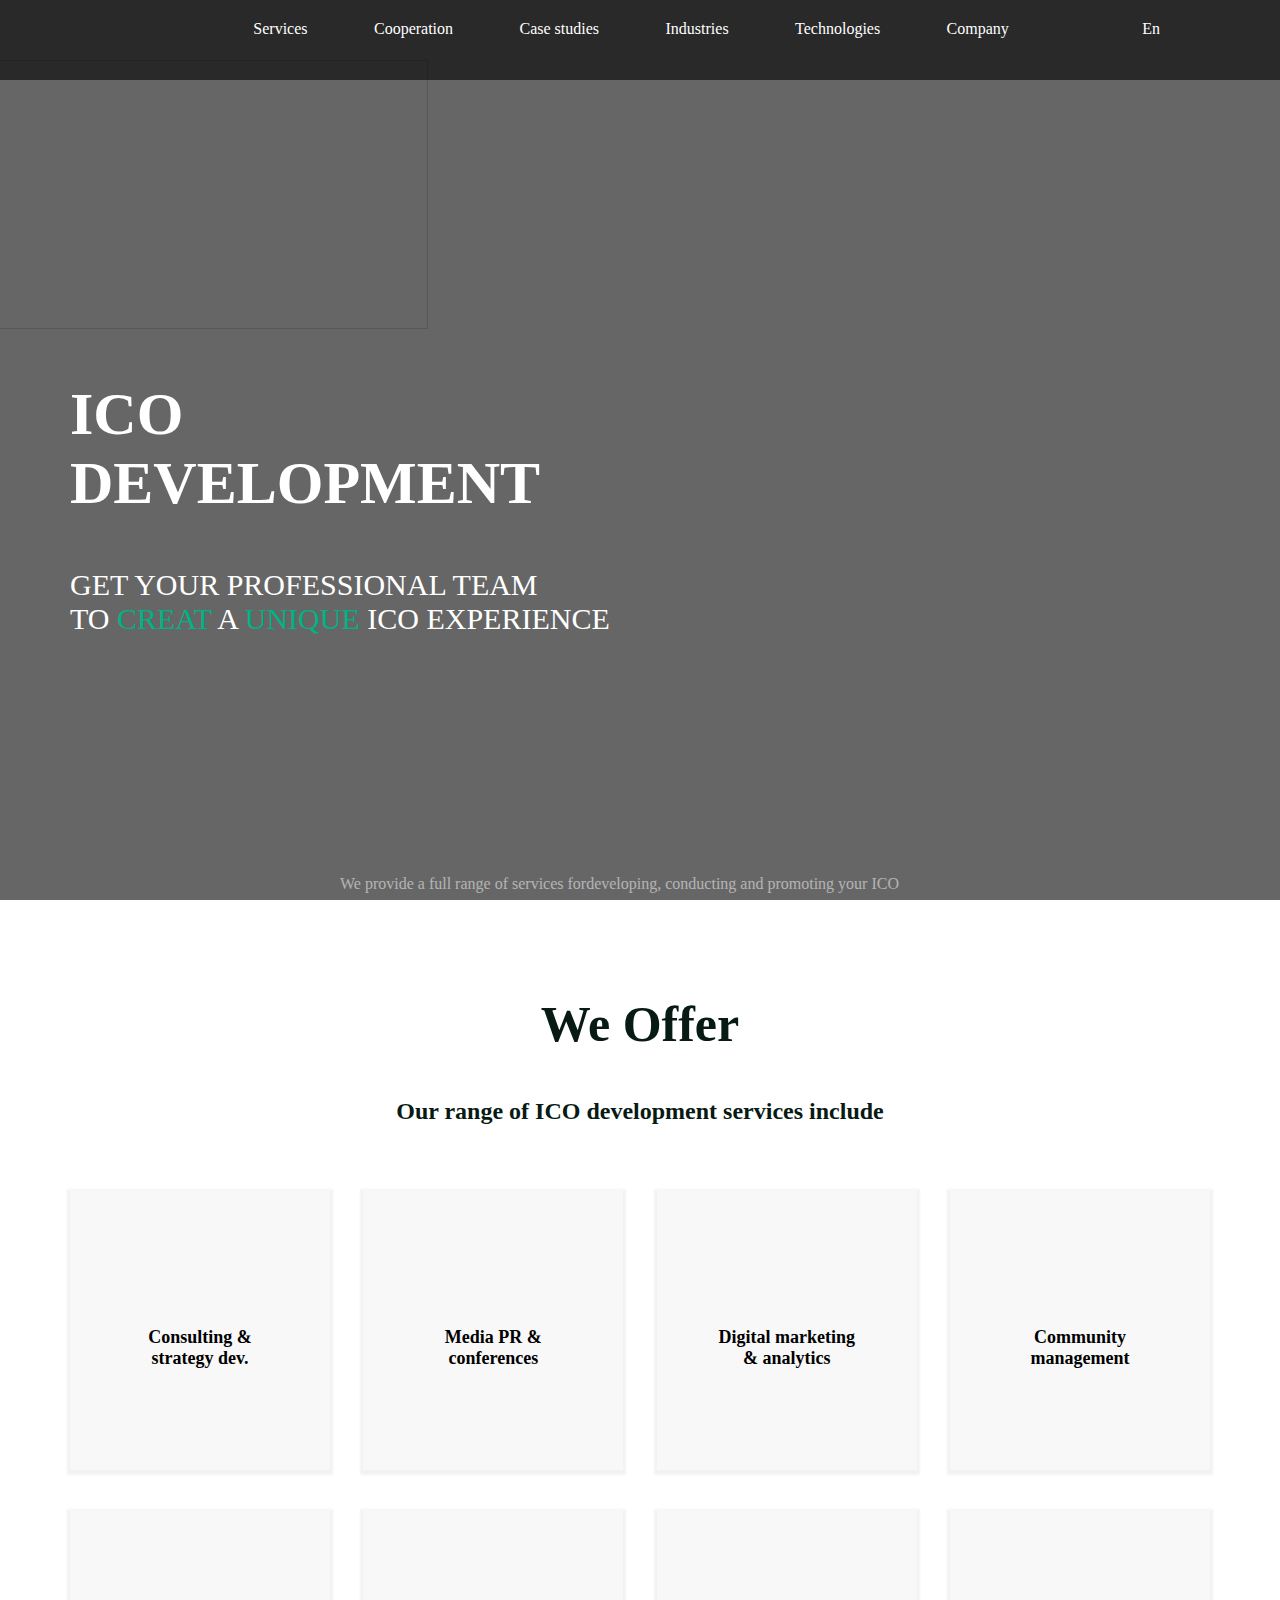
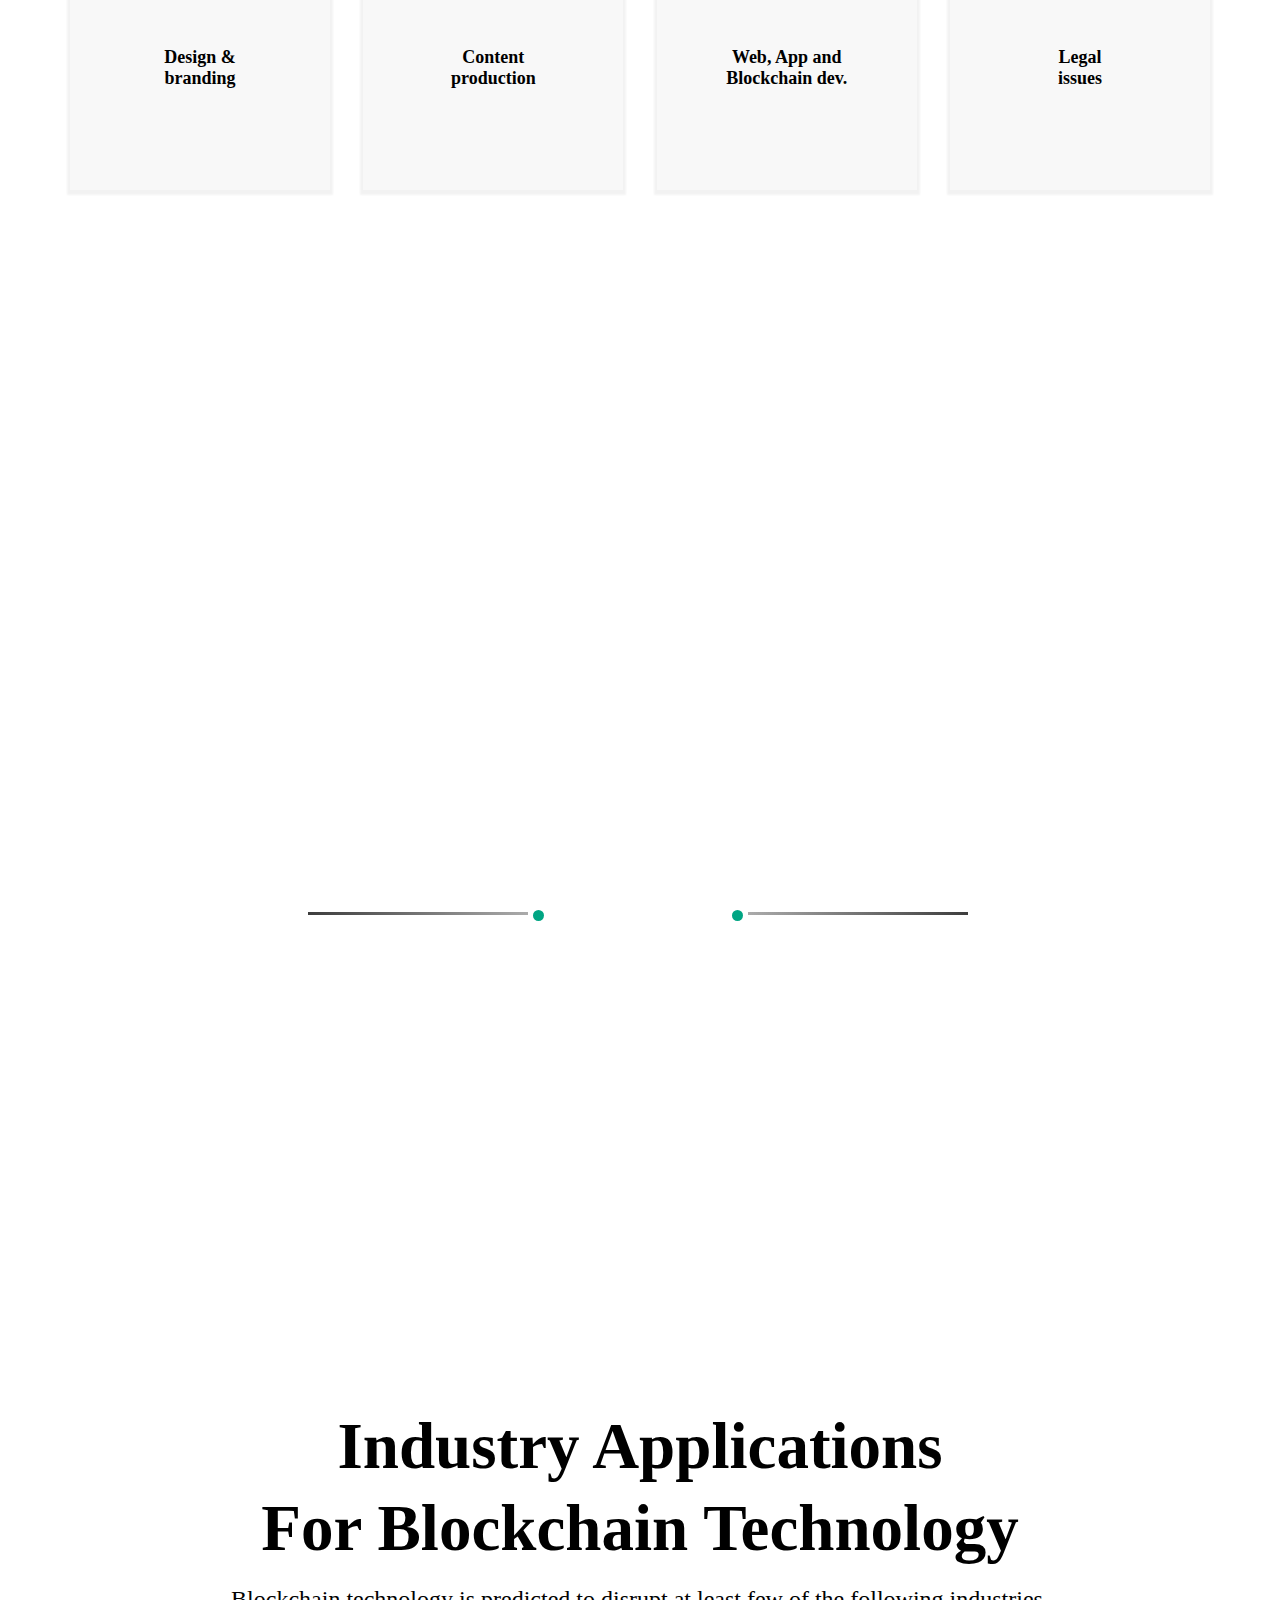
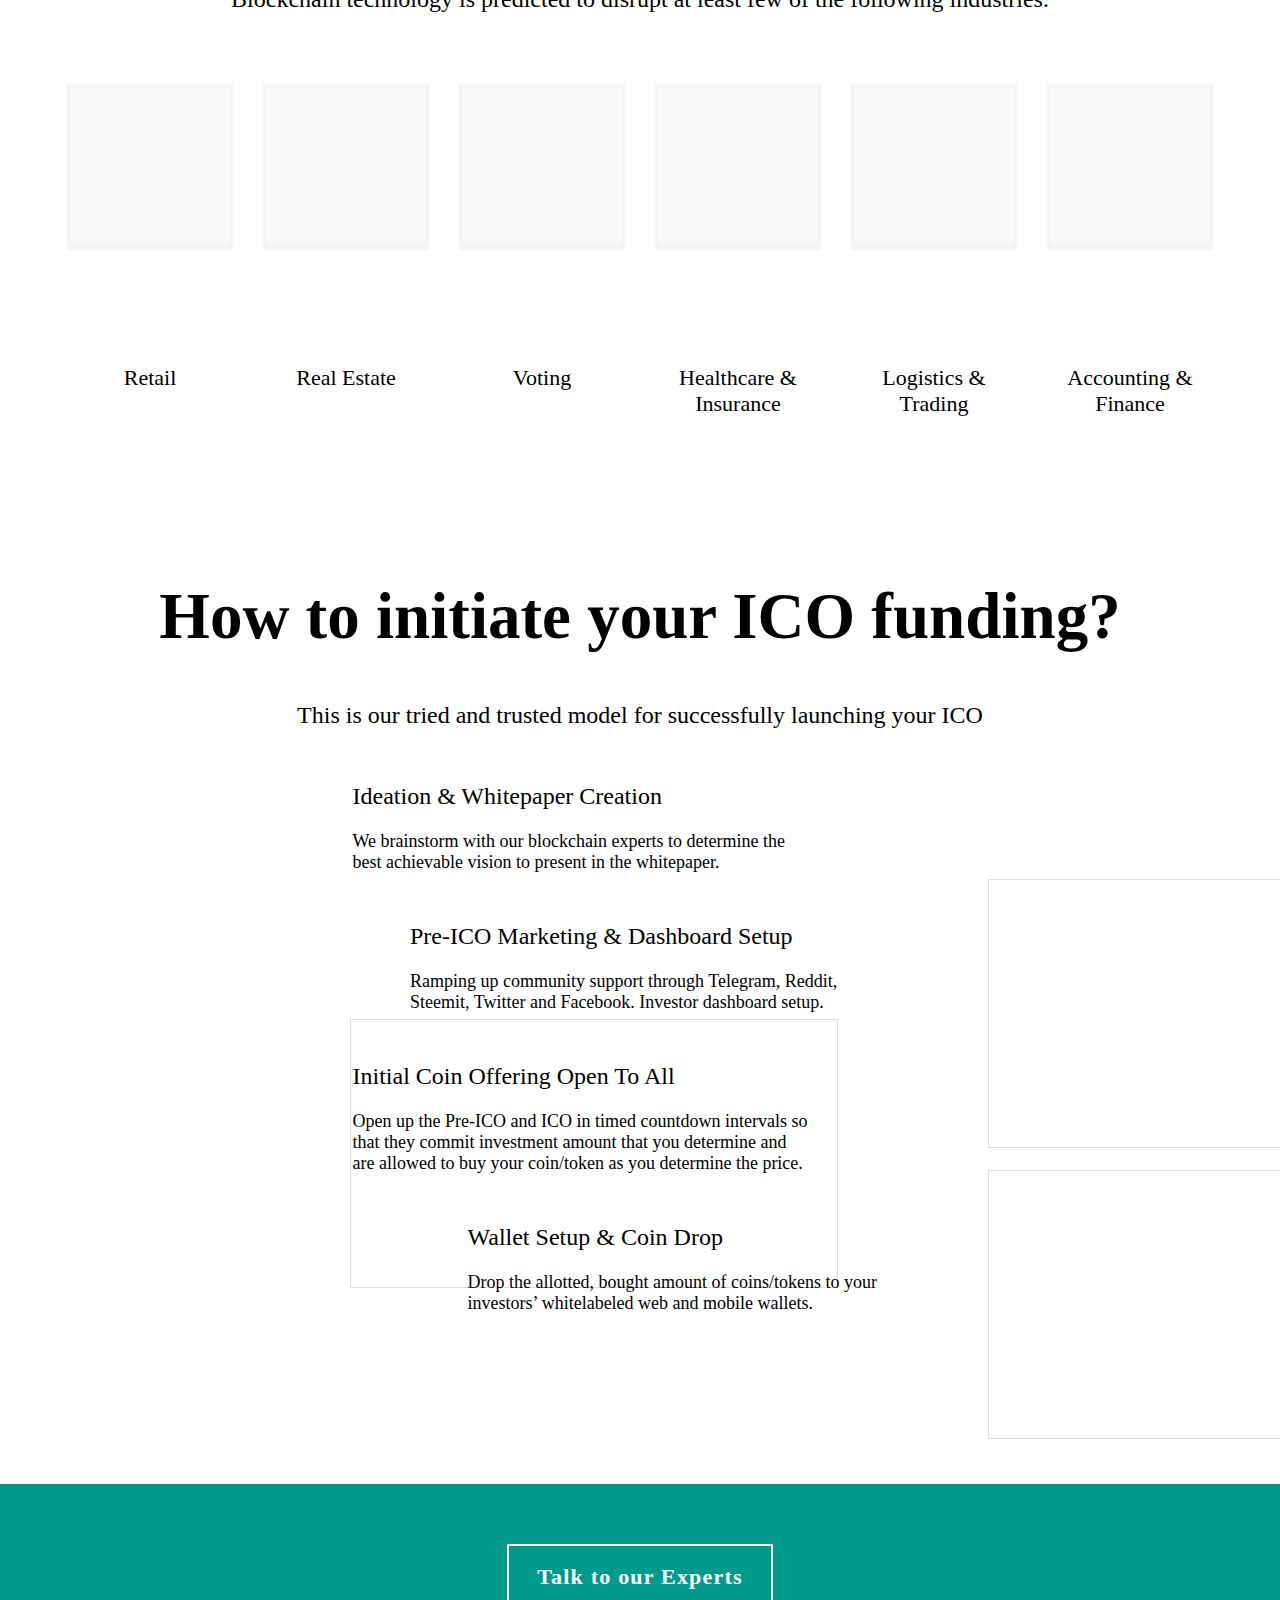
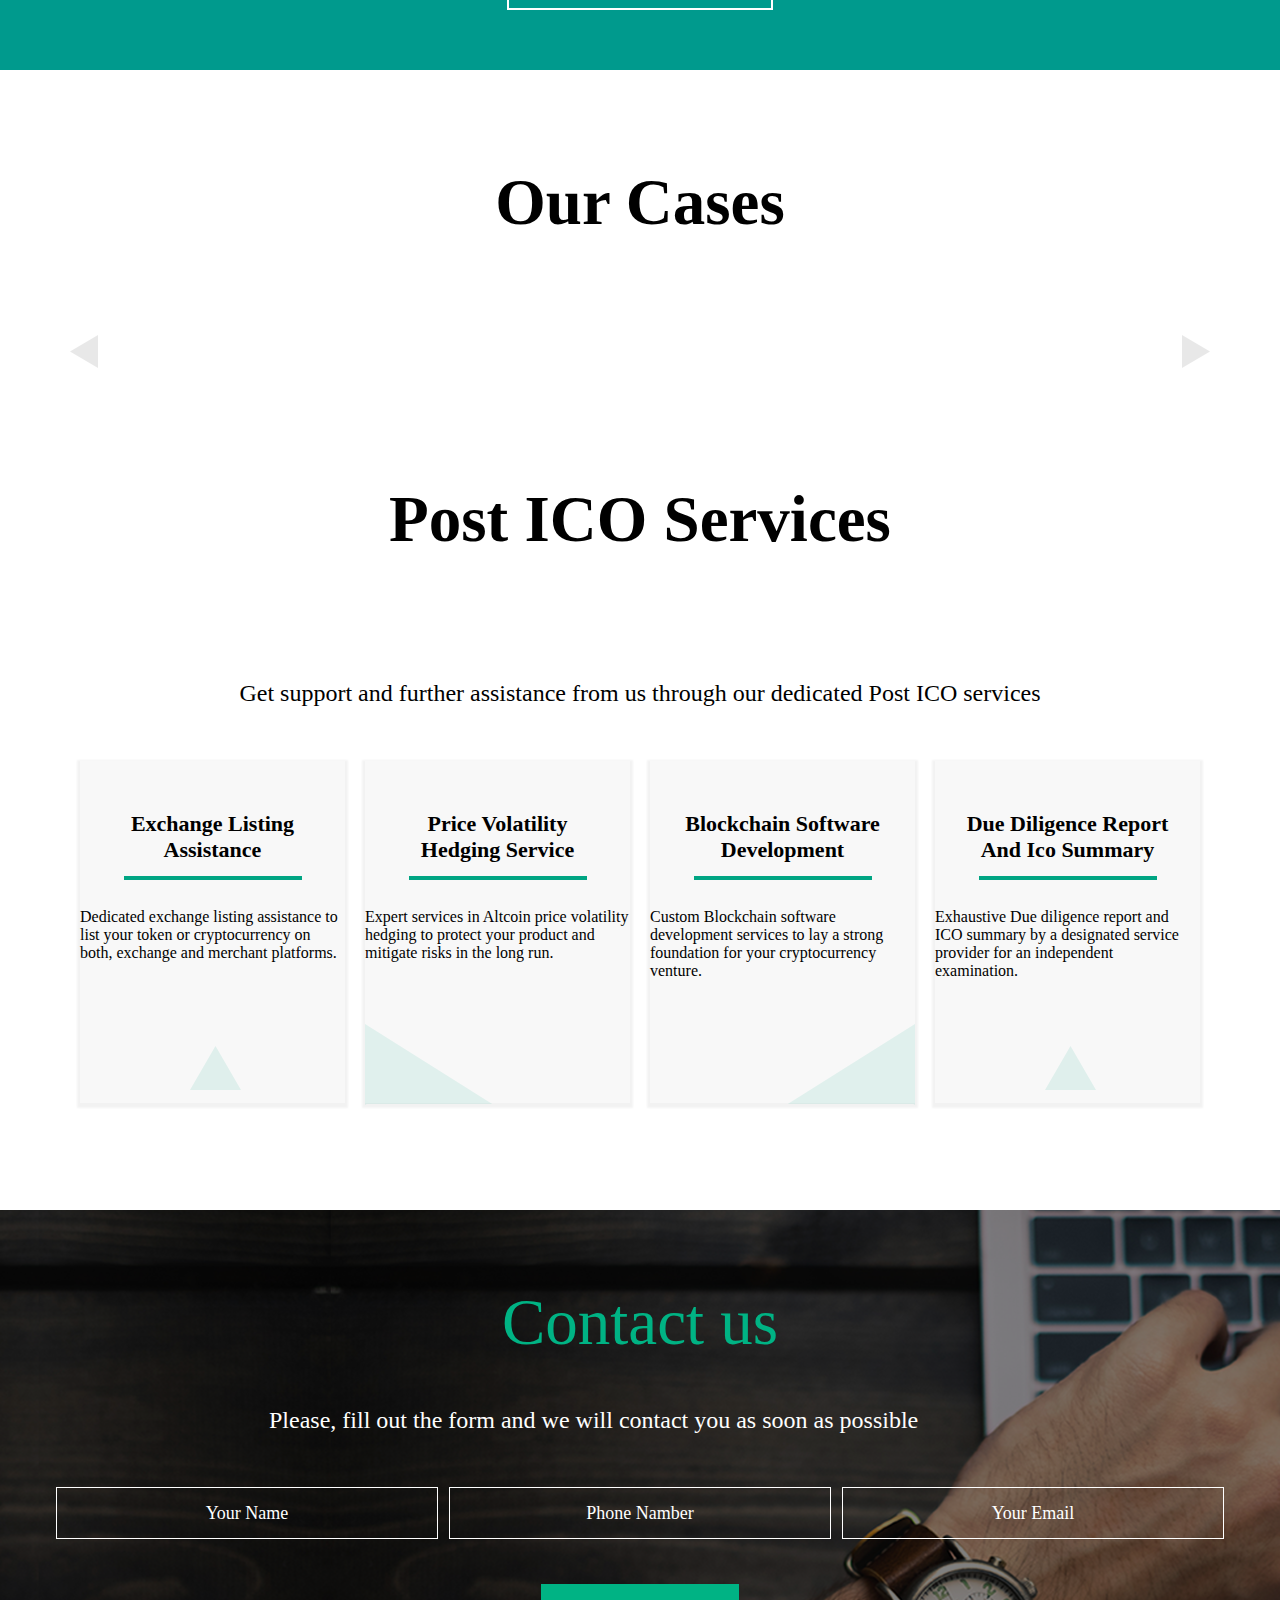
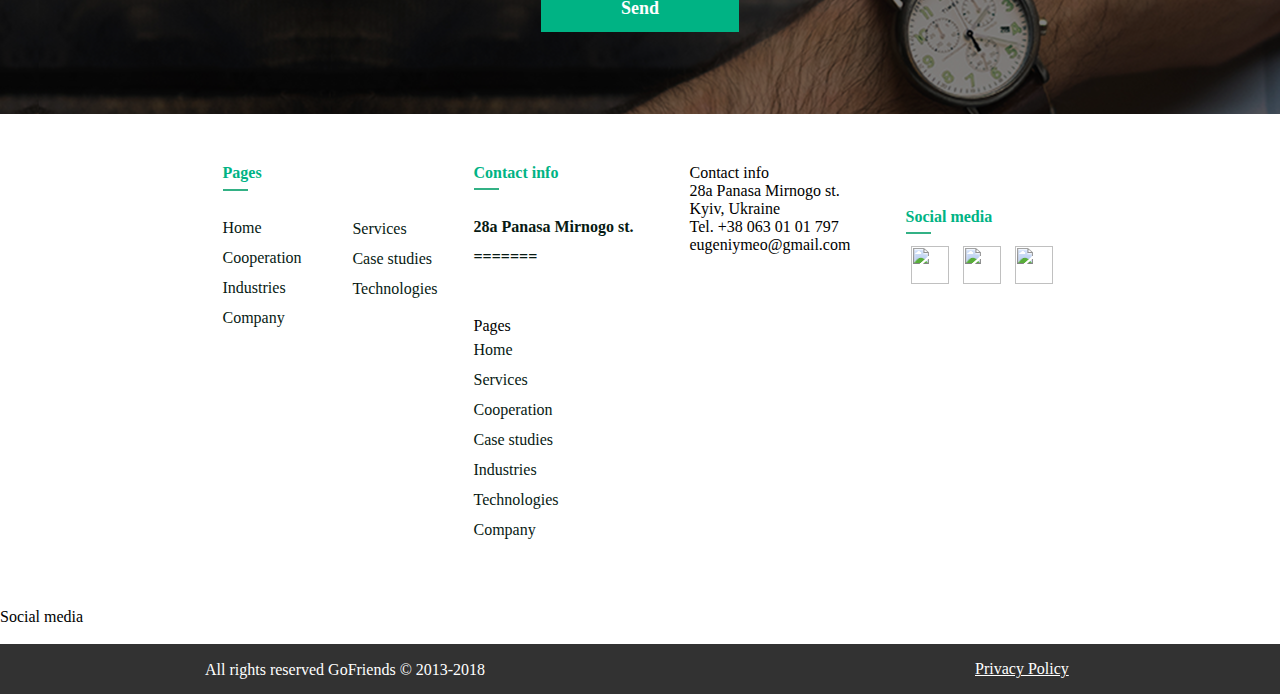
==== commit 86e9c39b: "Update index.html" ====
--- a/index.html
+++ b/index.html
@@ -134,7 +134,7 @@
             <div class="app-icons">
                 <div><img src="img/app-icon1.png" alt="">
                 </div>
-<<<<<<< HEAD:ico.html
+
                 <div>
                 	<img src="img/app-icon2.png" alt="">
                 </div>
@@ -151,7 +151,7 @@
                 	<img src="img/app-icon6.png" alt="">
                 </div>
             </div>
-=======
+
                     <div><img src="img/app-icon2.png" alt="">
                 </div>
                         <div><img src="img/app-icon3.png" alt="">
@@ -163,7 +163,7 @@
                                     <div><img src="img/app-icon6.png" alt="">
                 </div>
                                     </div>
->>>>>>> master:index.html
+
                                     <div class="app-text">
                                         <p>Retail</p>
                                         <p>Real Estate</p>
@@ -279,7 +279,7 @@
                                                                 </div>
                                                                 <div class="footer">
                                                                     <div class="pages">
-<<<<<<< HEAD:ico.html
+
                                                                         	<div class="page">
 	                                                                        	<p>Pages</p>
 	                                                                            <a href="#">Home</a>
@@ -312,13 +312,11 @@
                                                                     <div class="contact-info">
                                                                         <p>Contact info</p>
                                                                         <p>28a Panasa Mirnogo st. <br>
->>>>>>> master:index.html
                                                                             Kyiv, Ukraine <br>
                                                                             Tel. +38 063 01 01 797 <br>
                                                                             eugeniymeo@gmail.com </p>
                                                                     </div>
                                                                     <div class="social">
-<<<<<<< HEAD:ico.html
                                                                         <img src="img/logo-end.png" alt="" class="social-logo">
                                                                         <p>Social media</p>
                                                                         
@@ -333,24 +331,17 @@
                                                                         </a>
  																</div>
  															</div>
-=======
                                                                         <img src="img/logo.png" alt="">
                                                                         <p>Social media</p>
                                                                         <img src="" alt="">
                                                                         <img src="" alt="">
                                                                         <img src="" alt="">
             </div>
->>>>>>> master:index.html
                                                                         <div class="copyright">
                                                                             <p>All rights reserved GoFriends © 2013-2018</p>
                                                                             <a href="">Privacy Policy</a>
                                                                         </div>
                                                                     </div>
-<<<<<<< HEAD:ico.html
-                                                                
-
-=======
->>>>>>> master:index.html
 </body>
 
-</html>+</html>
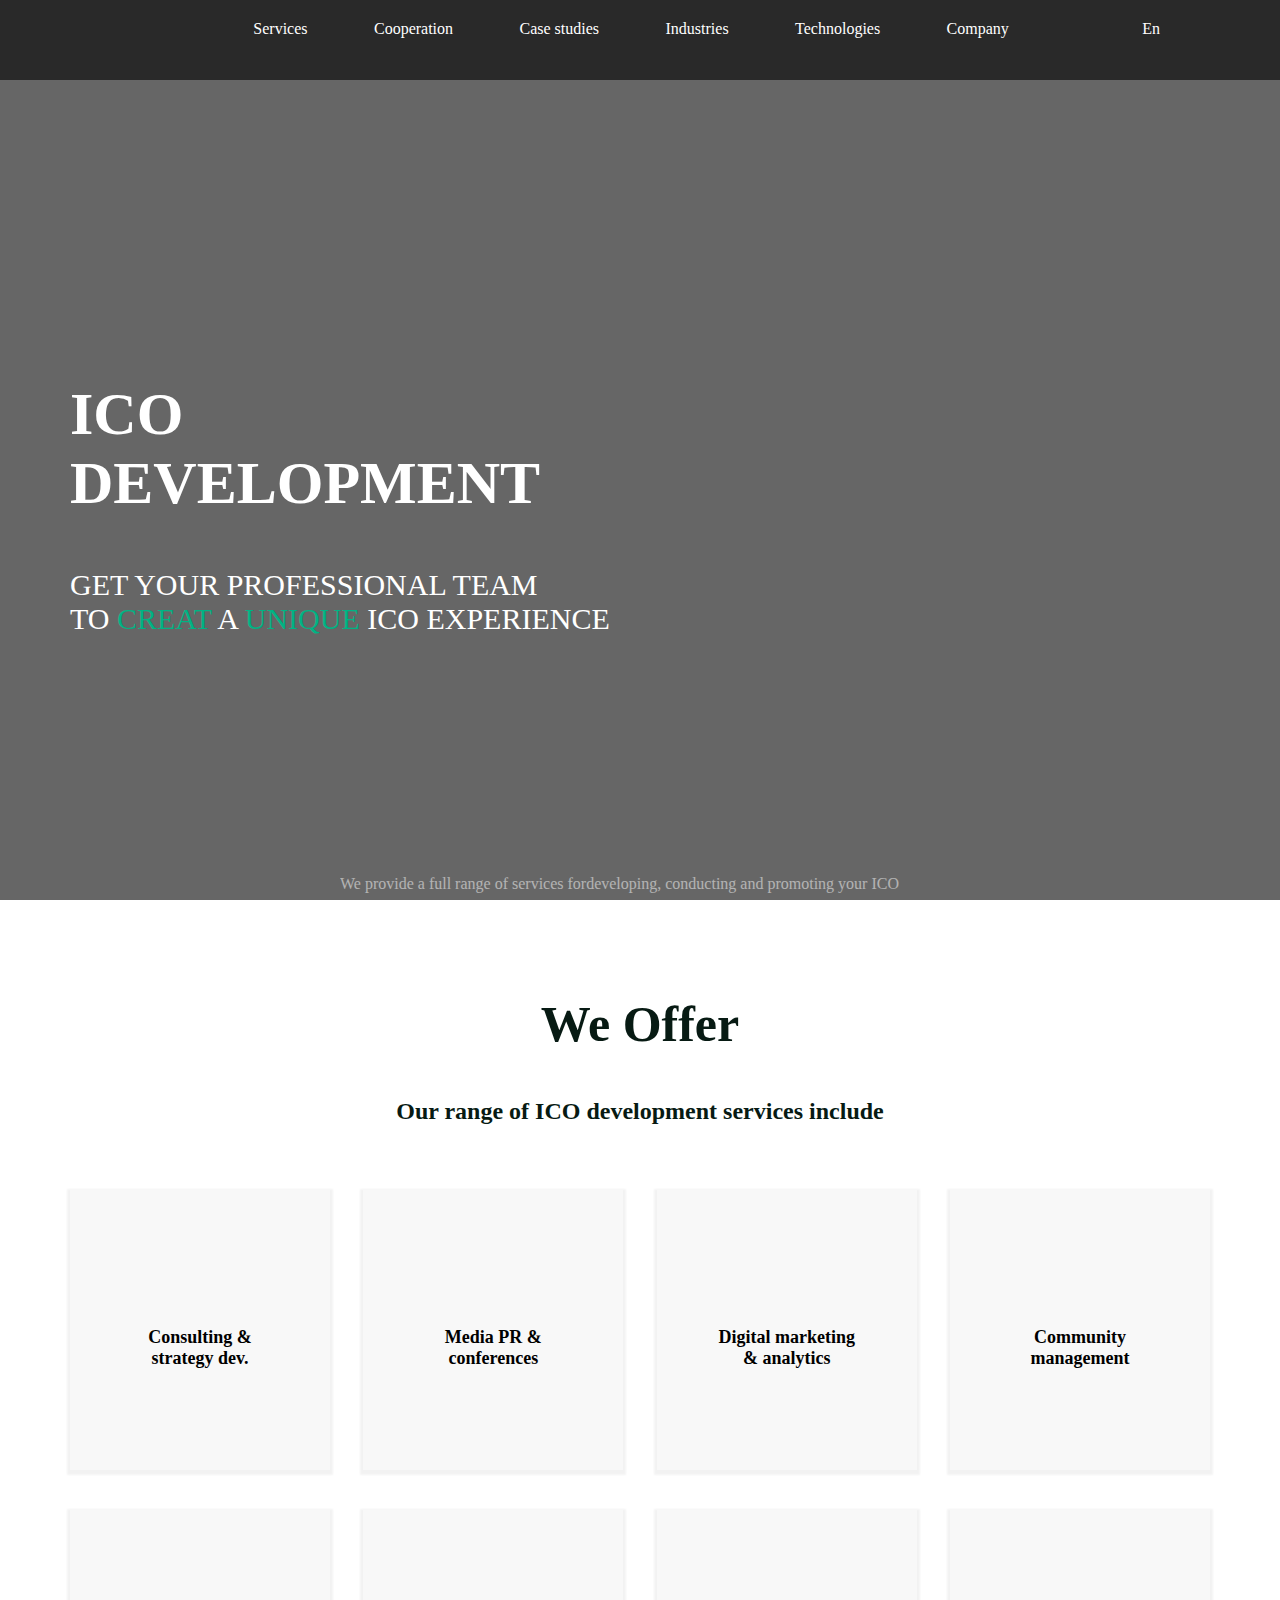
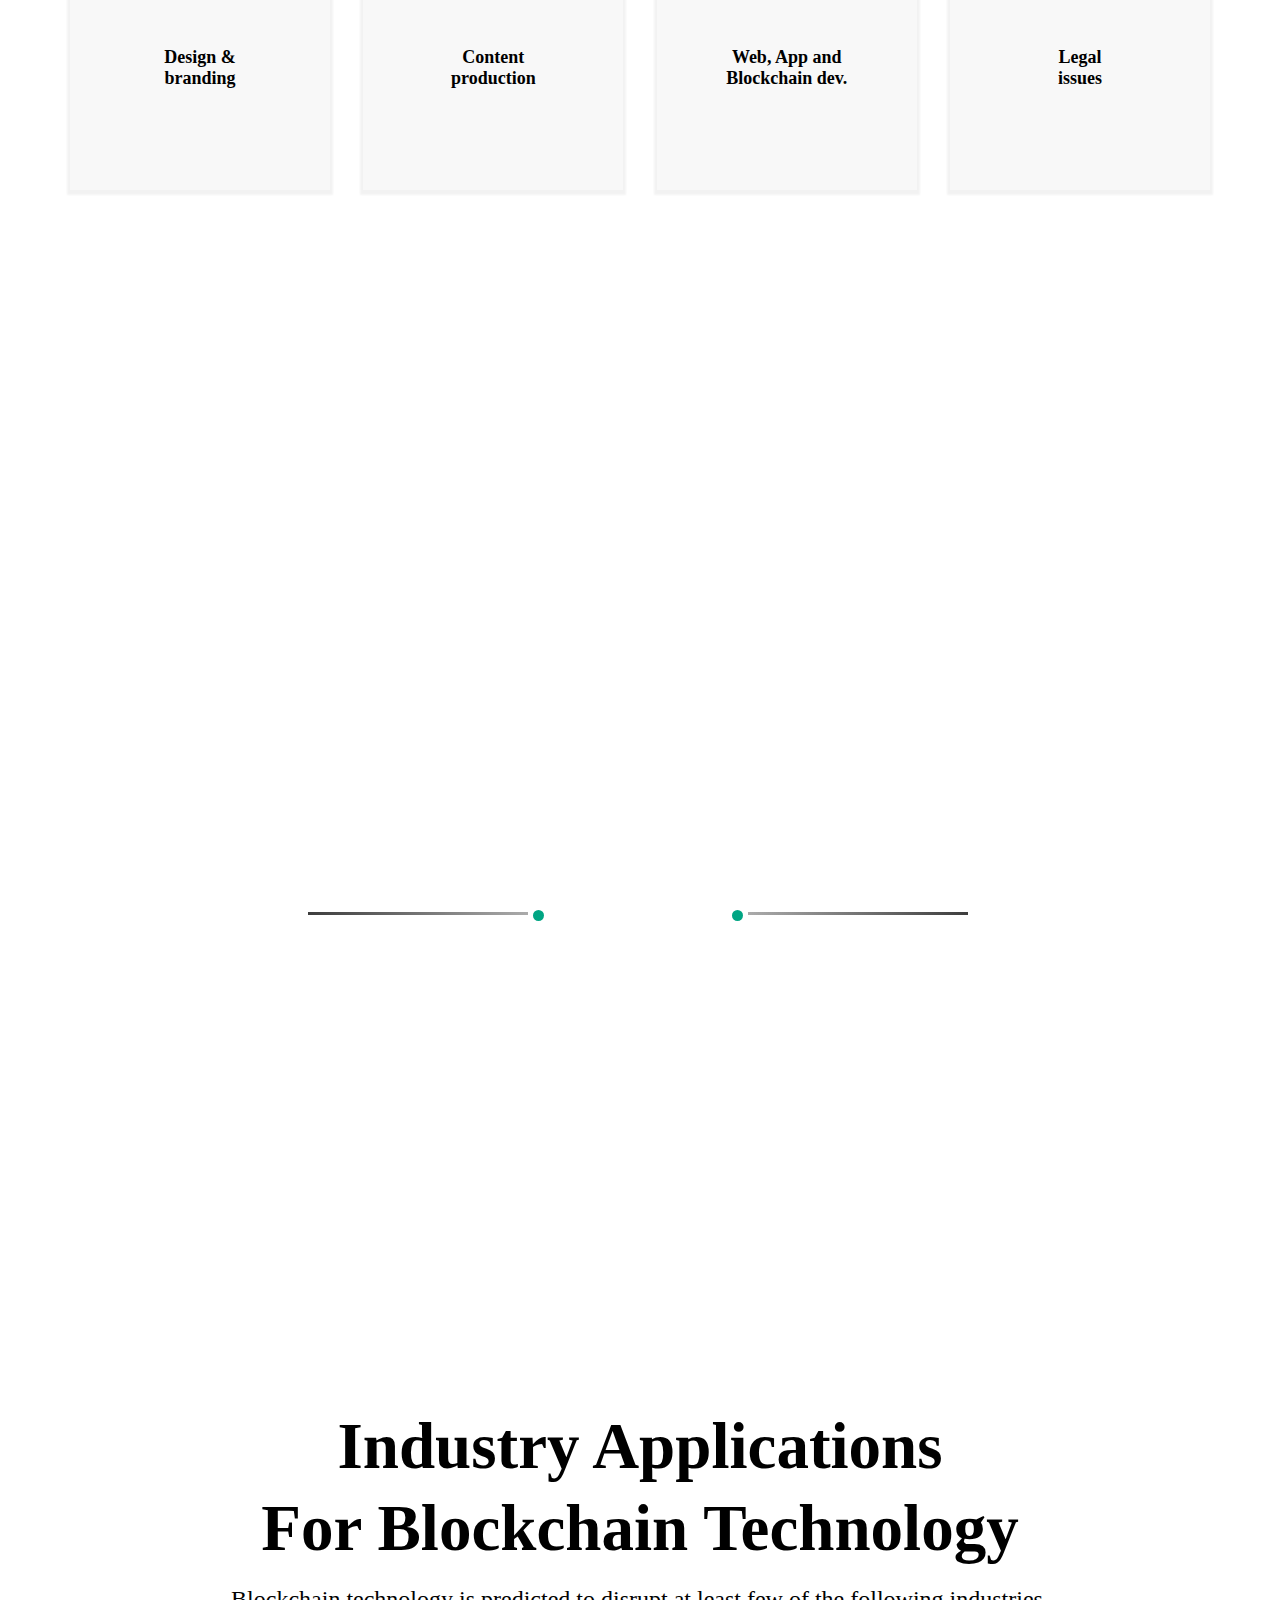
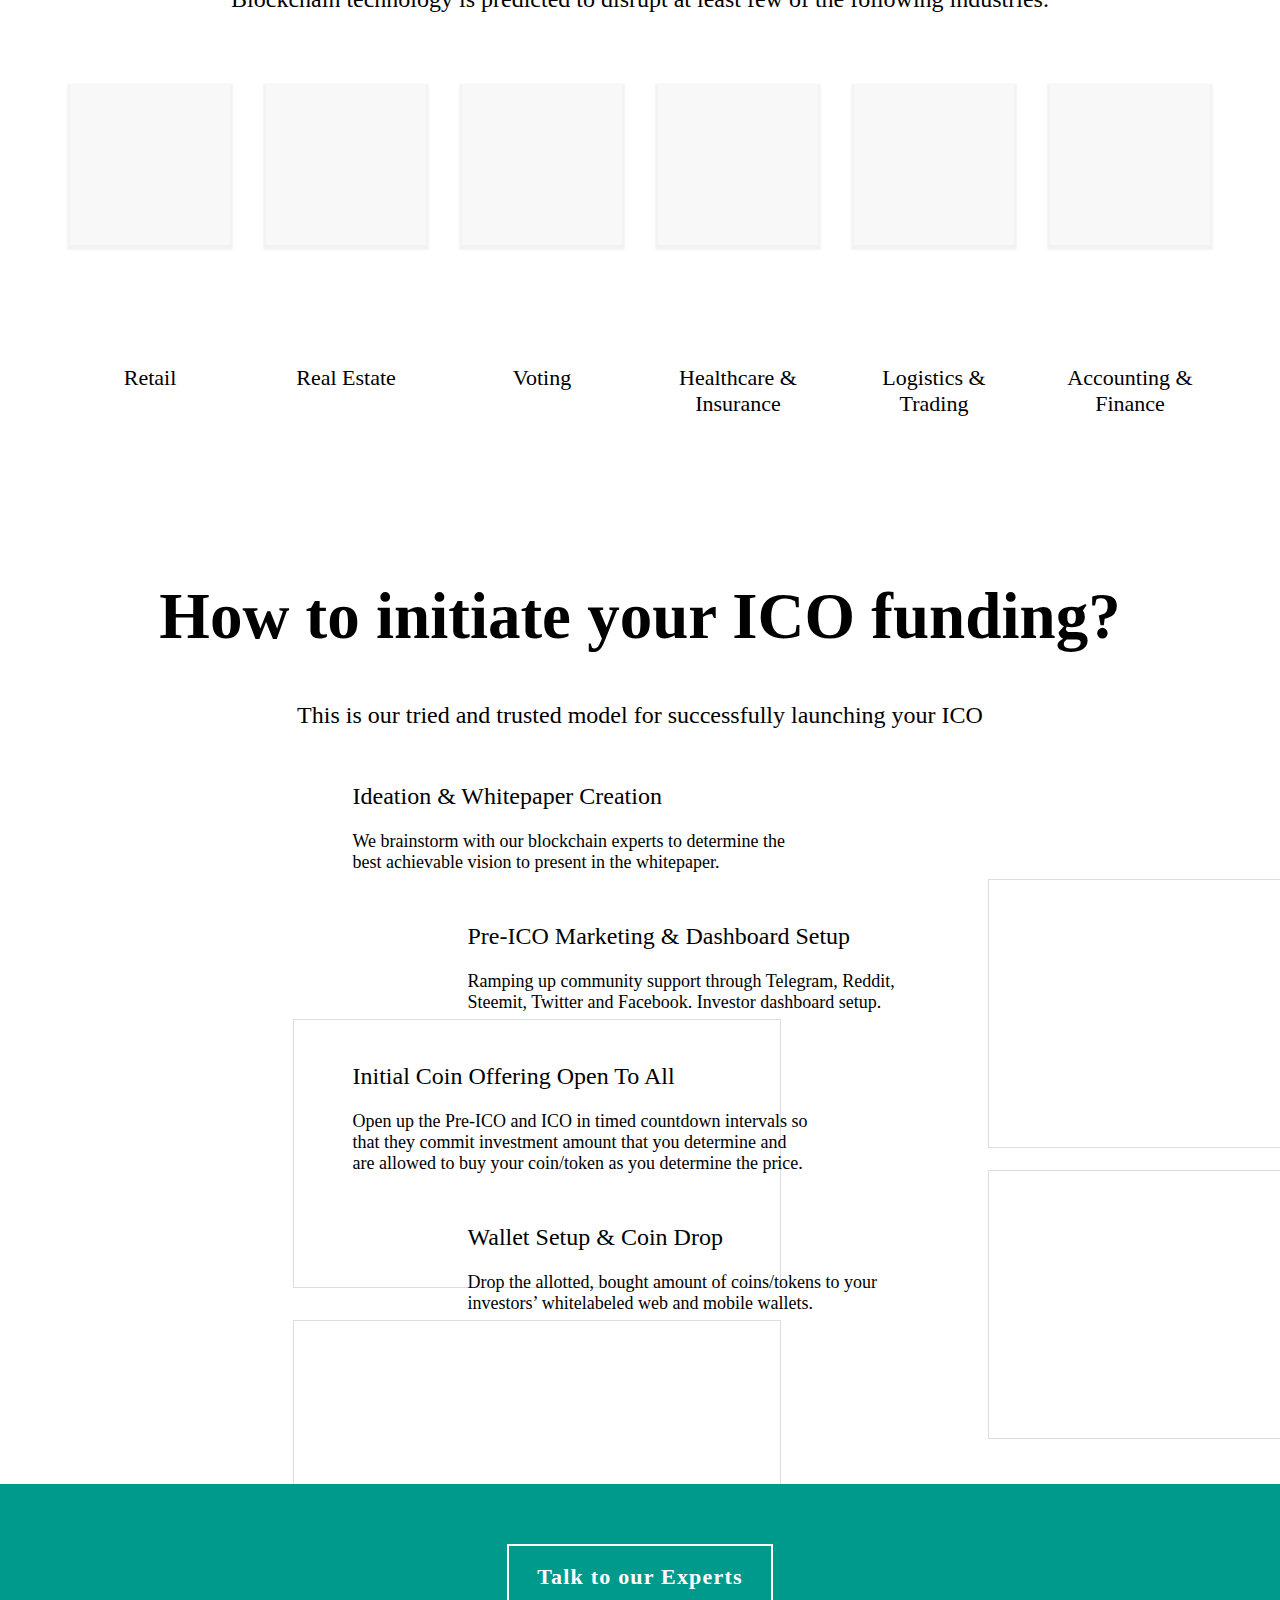
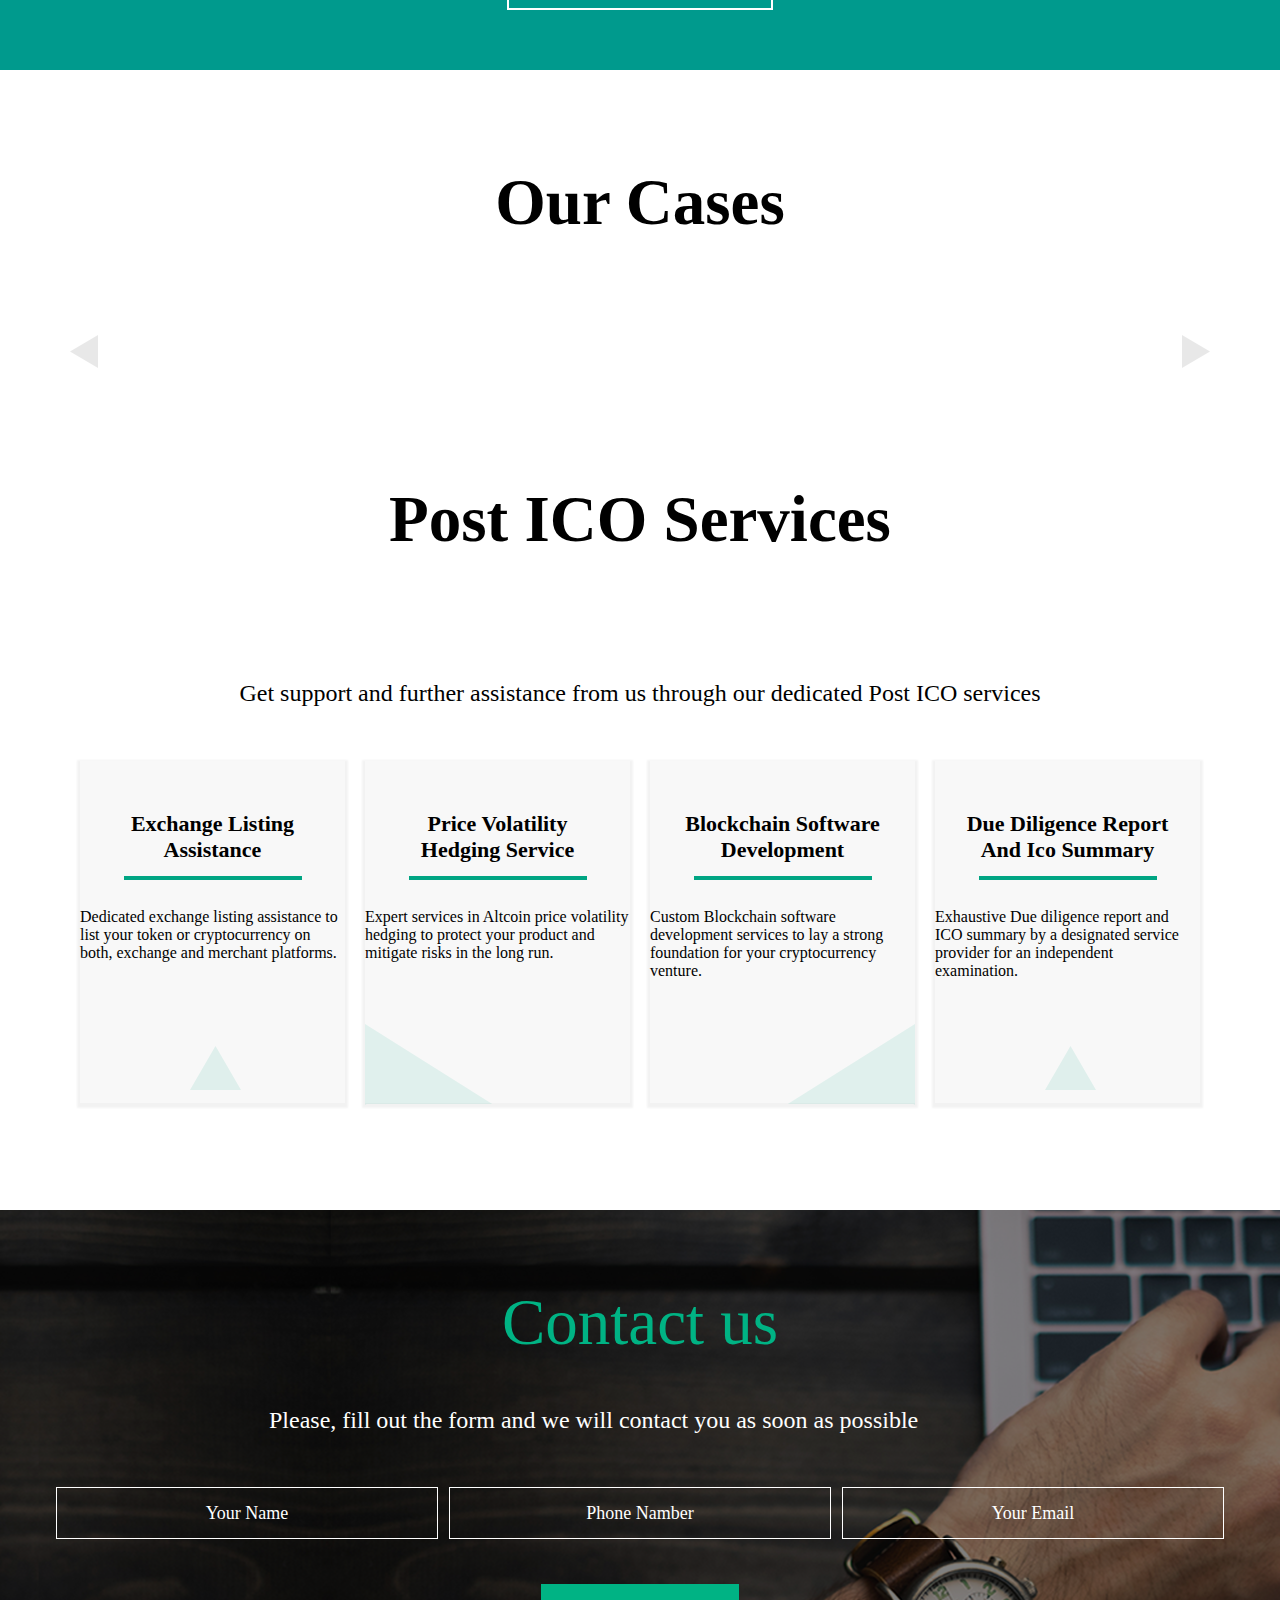
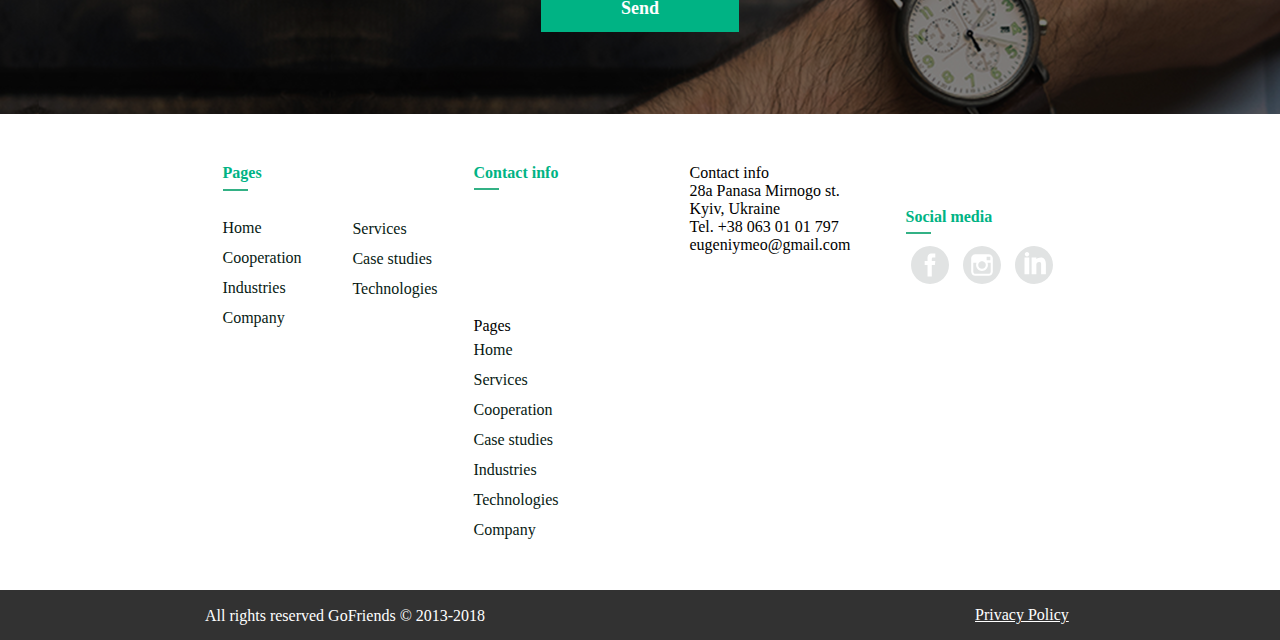
==== commit 8f49b4f8: "Update index.html" ====
--- a/index.html
+++ b/index.html
@@ -296,8 +296,7 @@
                                                                     </div>
                                                                     <div class="contact-info">
                                                                         <p class="contact-one">Contact info</p>
-                                                                        <p class="contact-two">28a Panasa Mirnogo st. <br>
-=======
+                                                                        <p class="contact-two">
                                                                         <p>Pages</p>
                                                                         <ul>
                                                                             <li><a href="#">Home</a></li>
@@ -321,22 +320,17 @@
                                                                         <p>Social media</p>
                                                                         
                                                                         <a href="#">
-                                                                        <img src="img/facebook.svg" alt="" class="social-">
+                                                                        <img src="facebook.svg" alt="" class="social-">
                                                                         </a>
                                                                         <a href="#">
-                                                                        <img src="img/instagram.svg" alt="" class="social-">
+                                                                        <img src="instagram.svg" alt="" class="social-">
                                                                         </a>
                                                                         <a href="#">
-                                                                        <img src="img/linkedin.svg" alt="" class="social-">
+                                                                        <img src="linkedin.svg" alt="" class="social-">
                                                                         </a>
  																</div>
  															</div>
-                                                                        <img src="img/logo.png" alt="">
-                                                                        <p>Social media</p>
-                                                                        <img src="" alt="">
-                                                                        <img src="" alt="">
-                                                                        <img src="" alt="">
-            </div>
+                                                                       
                                                                         <div class="copyright">
                                                                             <p>All rights reserved GoFriends © 2013-2018</p>
                                                                             <a href="">Privacy Policy</a>
--- a/ico.css
+++ b/ico.css
@@ -479,9 +479,7 @@
 	font-size: 24px;
 }
 .setup p{
-		font-size: 18px;
-<<<<<<< HEAD
-=======
+	font-size: 18px;
 	margin-left: 115px;
 	width: 460px;
 	font-family: Ubuntu;
@@ -547,14 +545,12 @@
 	font-size: 24px;
 }
 .drop p{
-		font-size: 18px;
->>>>>>> master
+	font-size: 18px;
 	margin-left: 115px;
 	width: 460px;
 	font-family: Ubuntu;
 	font-weight: 400;
 }
-<<<<<<< HEAD
 .setup-img{
 	display: block;
 	position: relative;
@@ -621,8 +617,6 @@
 	font-family: Ubuntu;
 	font-weight: 400;
 }
-=======
->>>>>>> master
 .drop-img{
 	display: block;
 	position: relative;
@@ -715,9 +709,6 @@
 	background-color: #f8f8f8;
 	display: flex;
 	flex-direction: column;
-<<<<<<< HEAD
-=======
-
 }
 .items{
 	width: 1140px;
@@ -850,11 +841,6 @@
 li{
 	list-style-type: none;
 }
-
-
-
->>>>>>> master
-
 }
 .items{
 	width: 1140px;
